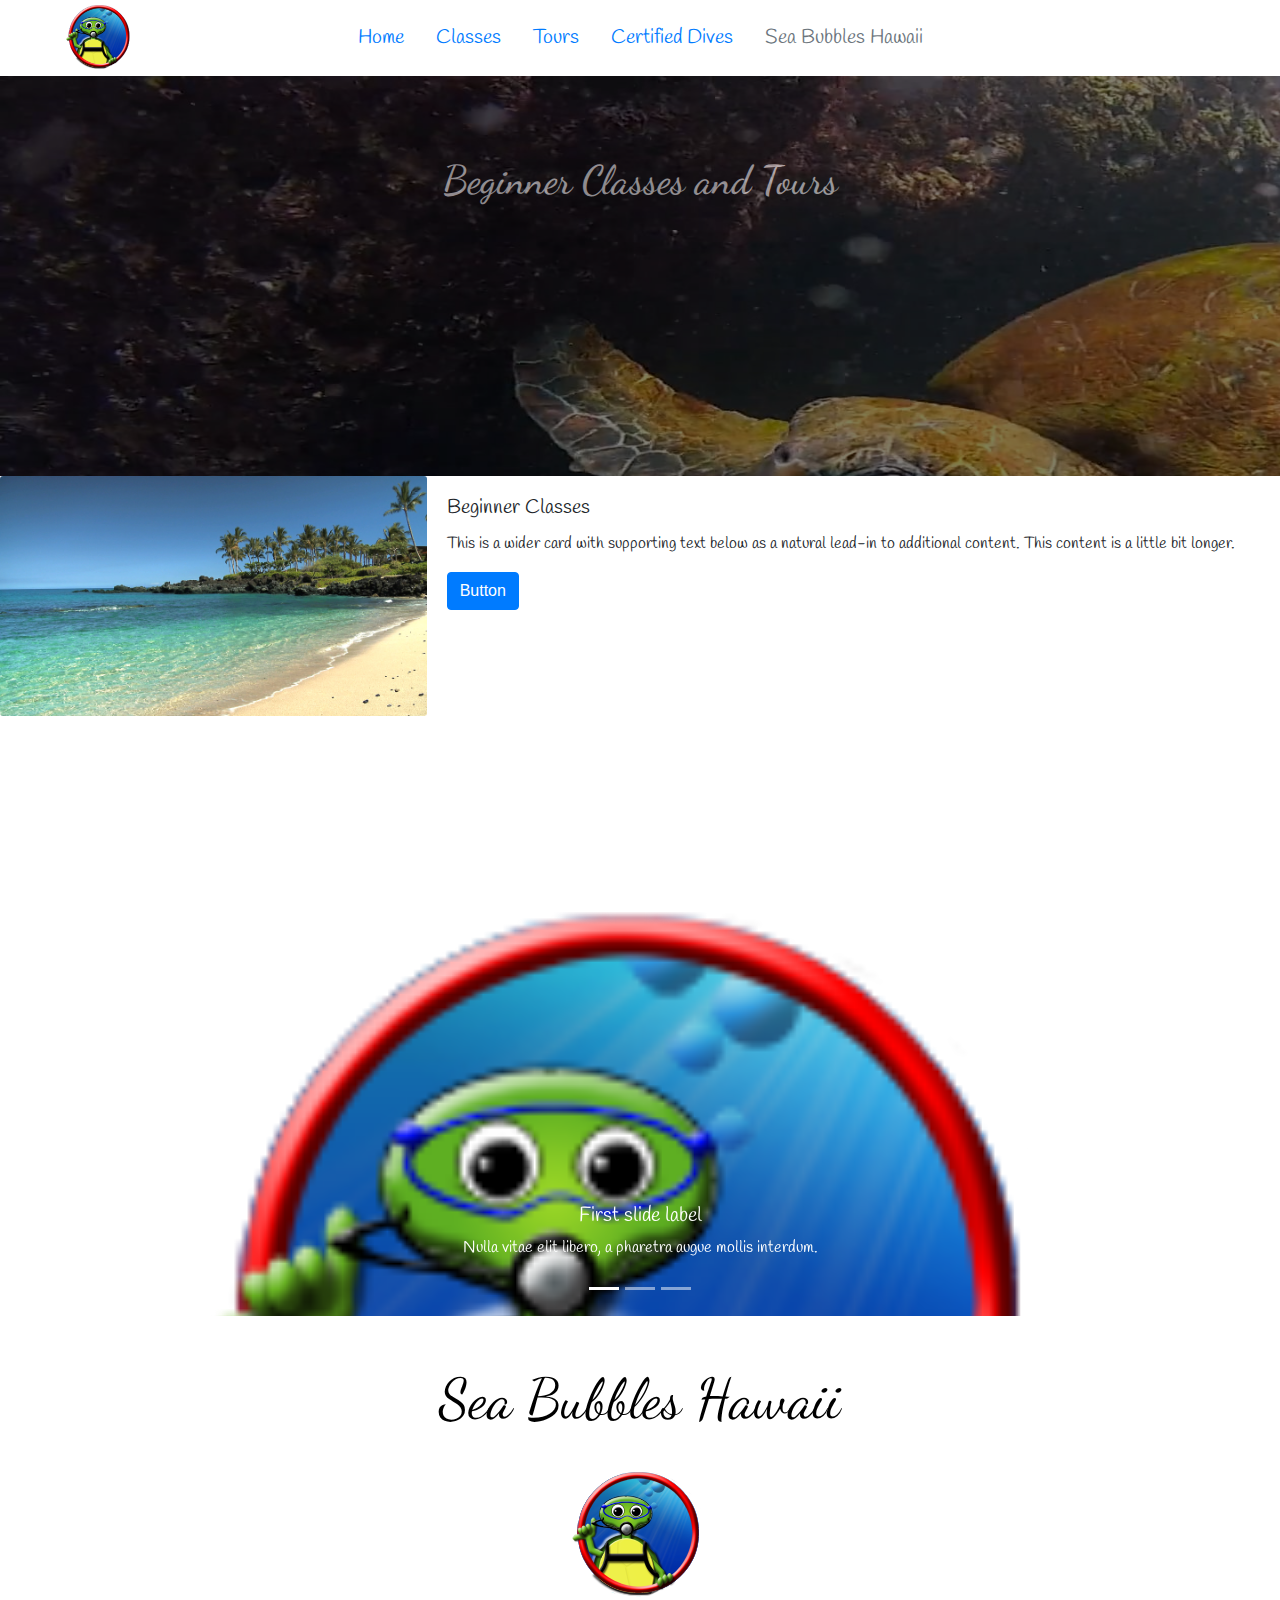
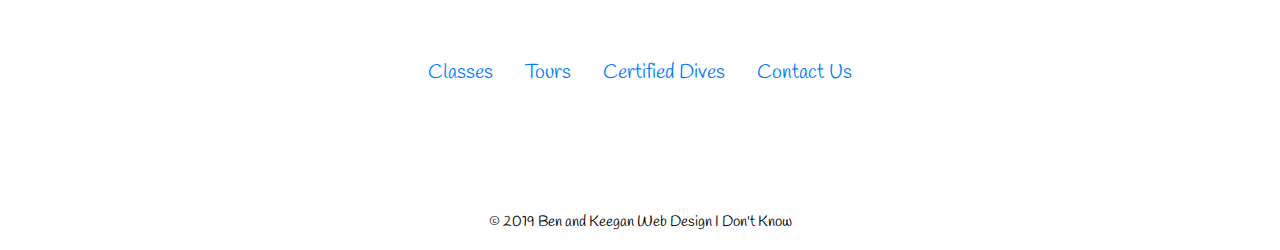
==== classes.html @ 4e40f5be "Added carousel and did some changes to the card section" ====
<!doctype html>
<html lang="en">
    <head>
        <!-- Required meta tags -->
        <meta charset="utf-8">
        <meta name="viewport" content="width=device-width, initial-scale=1, shrink-to-fit=no">

        <!-- Bootstrap CSS -->
        <link rel="stylesheet" href="https://stackpath.bootstrapcdn.com/bootstrap/4.3.1/css/bootstrap.min.css" integrity="sha384-ggOyR0iXCbMQv3Xipma34MD+dH/1fQ784/j6cY/iJTQUOhcWr7x9JvoRxT2MZw1T" crossorigin="anonymous">
        <link rel="stylesheet" href="styles.css">
        <link href="https://fonts.googleapis.com/css?family=Dancing+Script" rel="stylesheet">
        <link href="https://fonts.googleapis.com/css?family=Handlee" rel="stylesheet">
        <title>Sea Bubbles Hawaii</title>
    </head>
    <body>
      <ul class="nav justify-content-center navBar">
          <li class="media logoposition">
            <img src="sbhLogo.png" class="mr-3" alt="ScubadivingTours" height="100px" width="100px">
          </li>
          <li class="nav-item">
              <a class="nav-link active" href="index.html">Home</a>
          </li>
          <li class="nav-item">
              <a class="nav-link" href="classes.html">Classes</a>
          </li>
          <li class="nav-item">
              <a class="nav-link" href="#">Tours</a>
          </li>
          <li class="nav-item">
                  <a class="nav-link" href="#">Certified Dives</a>
              </li>
          <li class="nav-item">
              <a class="nav-link disabled" href="#" tabindex="-1" aria-disabled="true">Sea Bubbles Hawaii</a>
          </li>
      </ul>
      <header>
        <div class="overlay marginbot0">
          <img class="turtleresize" src="turtles.jpg" alt="Hawaiian Turtles">
        </div w-100 text-white>
        <div class="d-flex h-100 text-center marginTop80">
          <div class="w-100 text-white">
            <h1>Beginner Classes and Tours</h1>
          </div>
        </div>
      </header>

      <div class="card mb-3 marginbot0 noborder" style="max-width: auto; height: auto;">
        <div class="row no-gutters">
          <div class="col-md-4">
            <img src="beach.jpg" class="card-img" alt="HawaiianBeaches">
          </div>
          <div class="col-md-8">
            <div class="card-body">
              <h5 class="card-title">Beginner Classes</h5>
              <p class="card-text">This is a wider card with supporting text below as a natural lead-in to additional content. This content is a little bit longer.</p>
              <button class="btn btn-primary" type="submit">Button</button>
            </div>
          </div>
        </div>
      </div>

      <div class="bd-example">
        <div id="carouselExampleCaptions" class="carousel slide" data-ride="carousel">
          <ol class="carousel-indicators">
            <li data-target="#carouselExampleCaptions" data-slide-to="0" class="active"></li>
            <li data-target="#carouselExampleCaptions" data-slide-to="1"></li>
            <li data-target="#carouselExampleCaptions" data-slide-to="2"></li>
          </ol>
          <div class="carousel-inner">

            <!-- Item 1 -->
            <div class="carousel-item active">
              <div class="carouselsize">
                <img src="sbhLogo.png" class="d-block w-100" alt="seabubbleshawaiilogo">
              </div>
              <div class="carousel-caption d-none d-md-block">
                <h5>First slide label</h5>
                <p>Nulla vitae elit libero, a pharetra augue mollis interdum.</p>
              </div>
            </div>

            <!-- Item 2 -->
            <div class="carousel-item">
              <div class="carouselsize">
                <img src="beach.jpg" class="d-block w-100" alt="beachesinhawaii">
              </div>
              <div class="carousel-caption d-none d-md-block">
                <h5>Second slide label</h5>
                <p>Lorem ipsum dolor sit amet, consectetur adipiscing elit.</p>
              </div>
            </div>

            <!-- Item 3 -->
            <div class="carousel-item">
              <div class="carouselsize">
                <img src="turtles.jpg" class="d-block w-100" alt="turtles">
              </div>
              <div class="carousel-caption d-none d-md-block">
                <h5>Third slide label</h5>
                <p>Praesent commodo cursus magna, vel scelerisque nisl consectetur.</p>
              </div>
            </div>

          </div>
          <a class="carousel-control-prev" href="#carouselExampleCaptions" role="button" data-slide="prev">
            <span class="carousel-control-prev-icon" aria-hidden="true"></span>
            <span class="sr-only">Previous</span>
          </a>
          <a class="carousel-control-next" href="#carouselExampleCaptions" role="button" data-slide="next">
            <span class="carousel-control-next-icon" aria-hidden="true"></span>
            <span class="sr-only">Next</span>
          </a>
        </div>
      </div>

      <footer>
          <div class="jumbotron jumbotron-fluid" style="background-image: none;">
              <div class="container">
                  <div class="imgContainer">
                      <h1 class="display-4">Sea Bubbles Hawaii</h1>
                      <img src="sbhLogo.png" alt="seabubbleslogo">
                  </div>
                  <ul class="nav justify-content-center navBar">
                      <li class="nav-item">
                          <a class="nav-link" href="classes.html">Classes</a>
                      </li>
                      <li class="nav-item">
                          <a class="nav-link" href="#">Tours</a>
                      </li>
                      <li class="nav-item">
                          <a class="nav-link" href="#">Certified Dives</a>
                      </li>
                      <li class="nav-item">
                          <a class="nav-link" href="#">Contact Us</a>
                      </li>
                  </ul>
                  <p style="font-size: 15px;">&copy; 2019 Ben and Keegan Web Design I Don't Know </p>
              </div>
          </div>
      </footer>
      <!-- Optional JavaScript -->
      <!-- jQuery first, then Popper.js, then Bootstrap JS -->
      <script src="https://code.jquery.com/jquery-3.3.1.slim.min.js" integrity="sha384-q8i/X+965DzO0rT7abK41JStQIAqVgRVzpbzo5smXKp4YfRvH+8abtTE1Pi6jizo" crossorigin="anonymous"></script>
      <script src="https://cdnjs.cloudflare.com/ajax/libs/popper.js/1.14.7/umd/popper.min.js" integrity="sha384-UO2eT0CpHqdSJQ6hJty5KVphtPhzWj9WO1clHTMGa3JDZwrnQq4sF86dIHNDz0W1" crossorigin="anonymous"></script>
      <script src="https://stackpath.bootstrapcdn.com/bootstrap/4.3.1/js/bootstrap.min.js" integrity="sha384-JjSmVgyd0p3pXB1rRibZUAYoIIy6OrQ6VrjIEaFf/nJGzIxFDsf4x0xIM+B07jRM" crossorigin="anonymous"></script>
    </body>
</html>
---- styles.css ----
h1, h2 {
    font-family: 'Dancing Script', cursive;
}

h3, h4, h5, h6, p, a {
    font-family: 'Handlee', cursive;
}

/*hero video css*/

header {
    position: relative;
    background-color: black;
    height: 100%;
    min-height: 25rem;
    width: 100%;
    overflow: hidden;
}

header video {
    position: absolute;
    top: 50%;
    left: 50%;
    min-width: 100%;
    min-height: 100%;
    width: auto;
    height: auto;
    z-index: 0;
    -ms-transform: translateX(-50%) translateY(-50%);
    -moz-transform: translateX(-50%) translateY(-50%);
    -webkit-transform: translateX(-50%) translateY(-50%);
    transform: translateX(-50%) translateY(-50%);
}

header .container {
    position: relative;
    z-index: 2;
    margin-bottom: 100px;
}

header .overlay {
    position: absolute;
    top: 0;
    left: 0;
    height: 100%;
    width: 100%;
    background-color: black;
    opacity: 0.5;
    z-index: 1;
}

/*hero video css*/

/*homepage content css*/

.jumbotron{
    background-image: url("beach.jpg");
    background-size: cover;
    background-repeat: no-repeat;
    min-height: 800px;
    color: white;
    padding-top: 100px;
}

.jumbotron p {
    font-size: 28px;
    padding-top: 50px;
}

/*homepage content css*/


/*Footer css*/

footer .jumbotron {
    min-height: 300px;
    color: black;
    margin-bottom: 0;
    text-align: center;
    padding: 50px;
    background-color: white;
}

footer .jumbotron p {
    position: relative;
    bottom: -50px;
}

/*Footer css*/

.marginbot0 {
    margin-bottom: 0px !important;
}

.marginTop25 {
    margin-top: 25px;
}

.marginTop80 {
    margin-top: 80px;
}

.marginTop190 {
    margin-top: 190px;
}

.navBar {
    margin-top: 15px;
    margin-bottom: 15px;
    font-size: 20px;
}

.CandT{
  text-align: center;
}

/*classes page css*/
.turtleresize{
  height: 800px;
  width: 1950px;
}
.logoposition{
  position: absolute;
  left: 50px;
  top: -11px;
}
.noborder{
  border: none;
}
.carouselsize{
  background-repeat: no-repeat;
  height: 600px !important;
  width: auto;
  object-fit: contain;
}
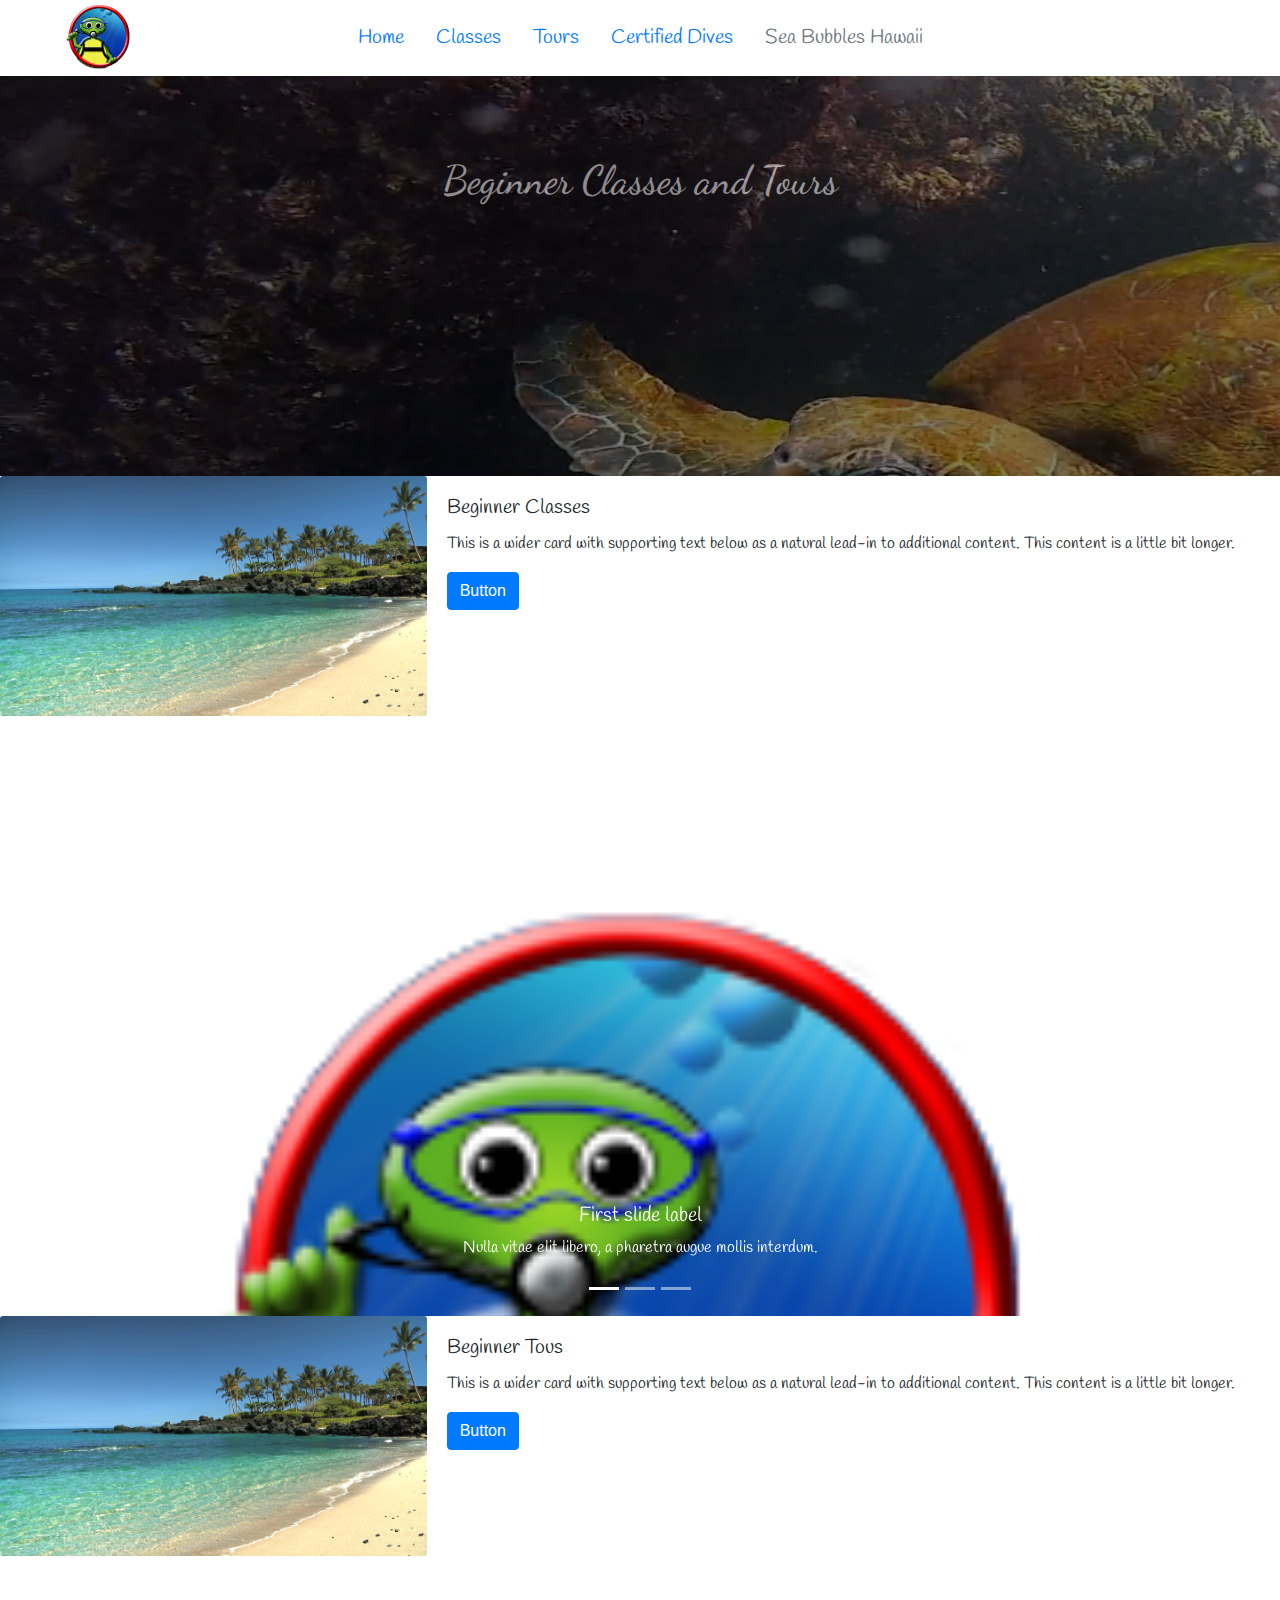
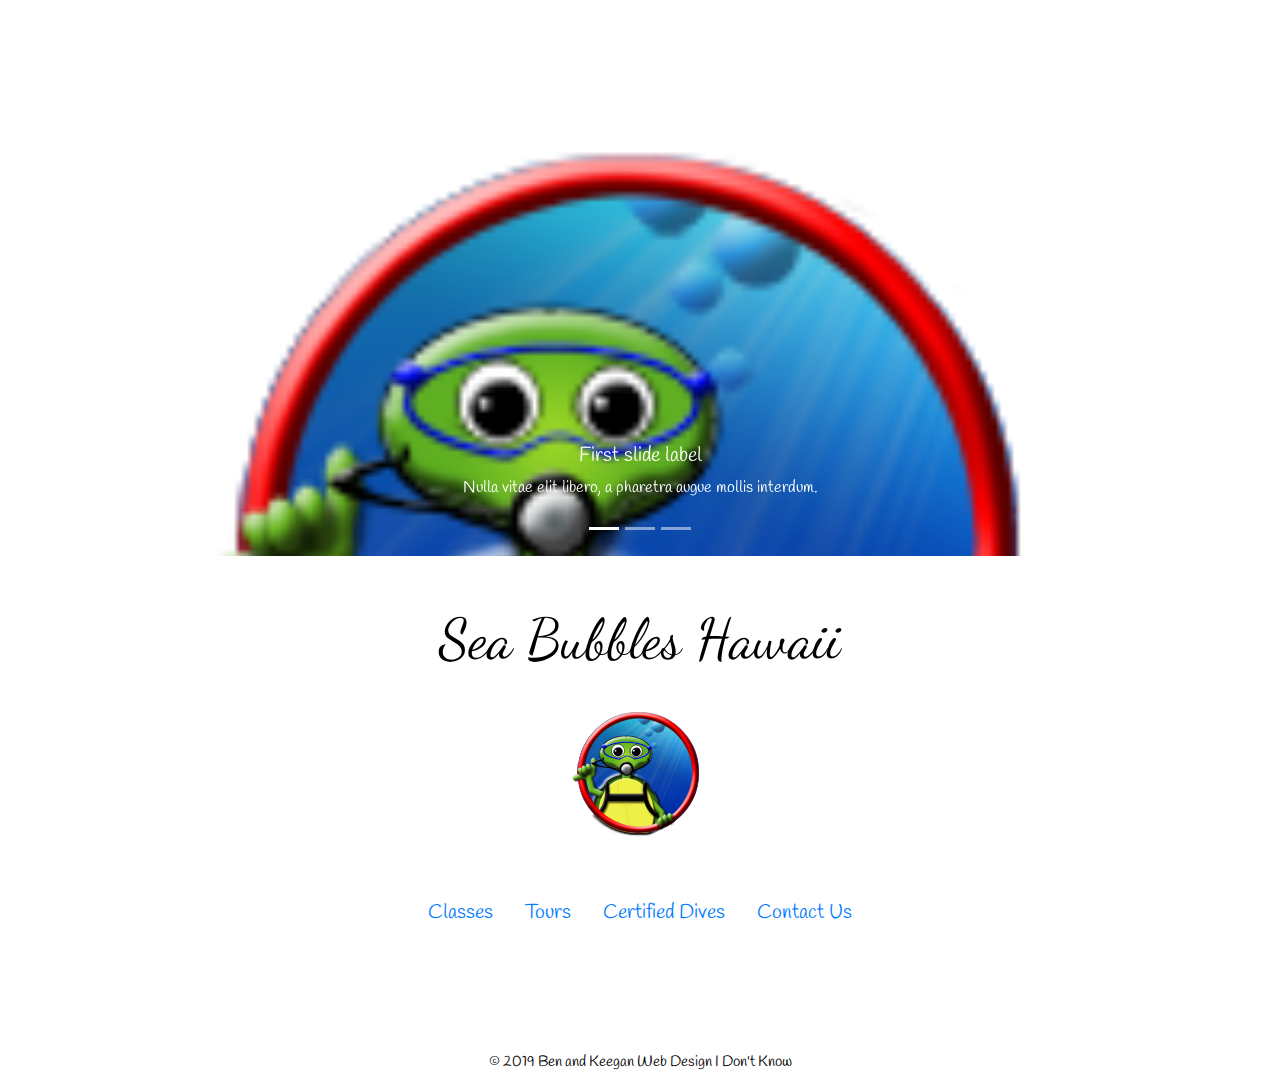
==== commit 27467536: "Added second carousel and card" ====
--- a/classes.html
+++ b/classes.html
@@ -44,6 +44,7 @@
         </div>
       </header>
 
+      <!-- Card 1 -->
       <div class="card mb-3 marginbot0 noborder" style="max-width: auto; height: auto;">
         <div class="row no-gutters">
           <div class="col-md-4">
@@ -59,6 +60,7 @@
         </div>
       </div>
 
+      <!-- carousel 1 -->
       <div class="bd-example">
         <div id="carouselExampleCaptions" class="carousel slide" data-ride="carousel">
           <ol class="carousel-indicators">
@@ -113,6 +115,76 @@
         </div>
       </div>
 
+      <!-- Card 2 -->
+      <div class="card mb-3 marginbot0 noborder" style="max-width: auto; height: auto;">
+        <div class="row no-gutters">
+          <div class="col-md-4">
+            <img src="beach.jpg" class="card-img" alt="HawaiianBeaches">
+          </div>
+          <div class="col-md-8">
+            <div class="card-body">
+              <h5 class="card-title">Beginner Tous</h5>
+              <p class="card-text">This is a wider card with supporting text below as a natural lead-in to additional content. This content is a little bit longer.</p>
+              <button class="btn btn-primary" type="submit">Button</button>
+            </div>
+          </div>
+        </div>
+      </div>
+
+      <!-- carousel 2 -->
+      <div class="bd-example">
+        <div id="carouselExampleCaptions" class="carousel slide" data-ride="carousel">
+          <ol class="carousel-indicators">
+            <li data-target="#carouselExampleCaptions" data-slide-to="0" class="active"></li>
+            <li data-target="#carouselExampleCaptions" data-slide-to="1"></li>
+            <li data-target="#carouselExampleCaptions" data-slide-to="2"></li>
+          </ol>
+          <div class="carousel-inner">
+
+            <!-- Item 1 -->
+            <div class="carousel-item active">
+              <div class="carouselsize">
+                <img src="sbhLogo.png" class="d-block w-100" alt="seabubbleshawaiilogo">
+              </div>
+              <div class="carousel-caption d-none d-md-block">
+                <h5>First slide label</h5>
+                <p>Nulla vitae elit libero, a pharetra augue mollis interdum.</p>
+              </div>
+            </div>
+
+            <!-- Item 2 -->
+            <div class="carousel-item">
+              <div class="carouselsize">
+                <img src="beach.jpg" class="d-block w-100" alt="beachesinhawaii">
+              </div>
+              <div class="carousel-caption d-none d-md-block">
+                <h5>Second slide label</h5>
+                <p>Lorem ipsum dolor sit amet, consectetur adipiscing elit.</p>
+              </div>
+            </div>
+
+            <!-- Item 3 -->
+            <div class="carousel-item">
+              <div class="carouselsize">
+                <img src="turtles.jpg" class="d-block w-100" alt="turtles">
+              </div>
+              <div class="carousel-caption d-none d-md-block">
+                <h5>Third slide label</h5>
+                <p>Praesent commodo cursus magna, vel scelerisque nisl consectetur.</p>
+              </div>
+            </div>
+
+          </div>
+          <a class="carousel-control-prev" href="#carouselExampleCaptions" role="button" data-slide="prev">
+            <span class="carousel-control-prev-icon" aria-hidden="true"></span>
+            <span class="sr-only">Previous</span>
+          </a>
+          <a class="carousel-control-next" href="#carouselExampleCaptions" role="button" data-slide="next">
+            <span class="carousel-control-next-icon" aria-hidden="true"></span>
+            <span class="sr-only">Next</span>
+          </a>
+        </div>
+      </div>
       <footer>
           <div class="jumbotron jumbotron-fluid" style="background-image: none;">
               <div class="container">
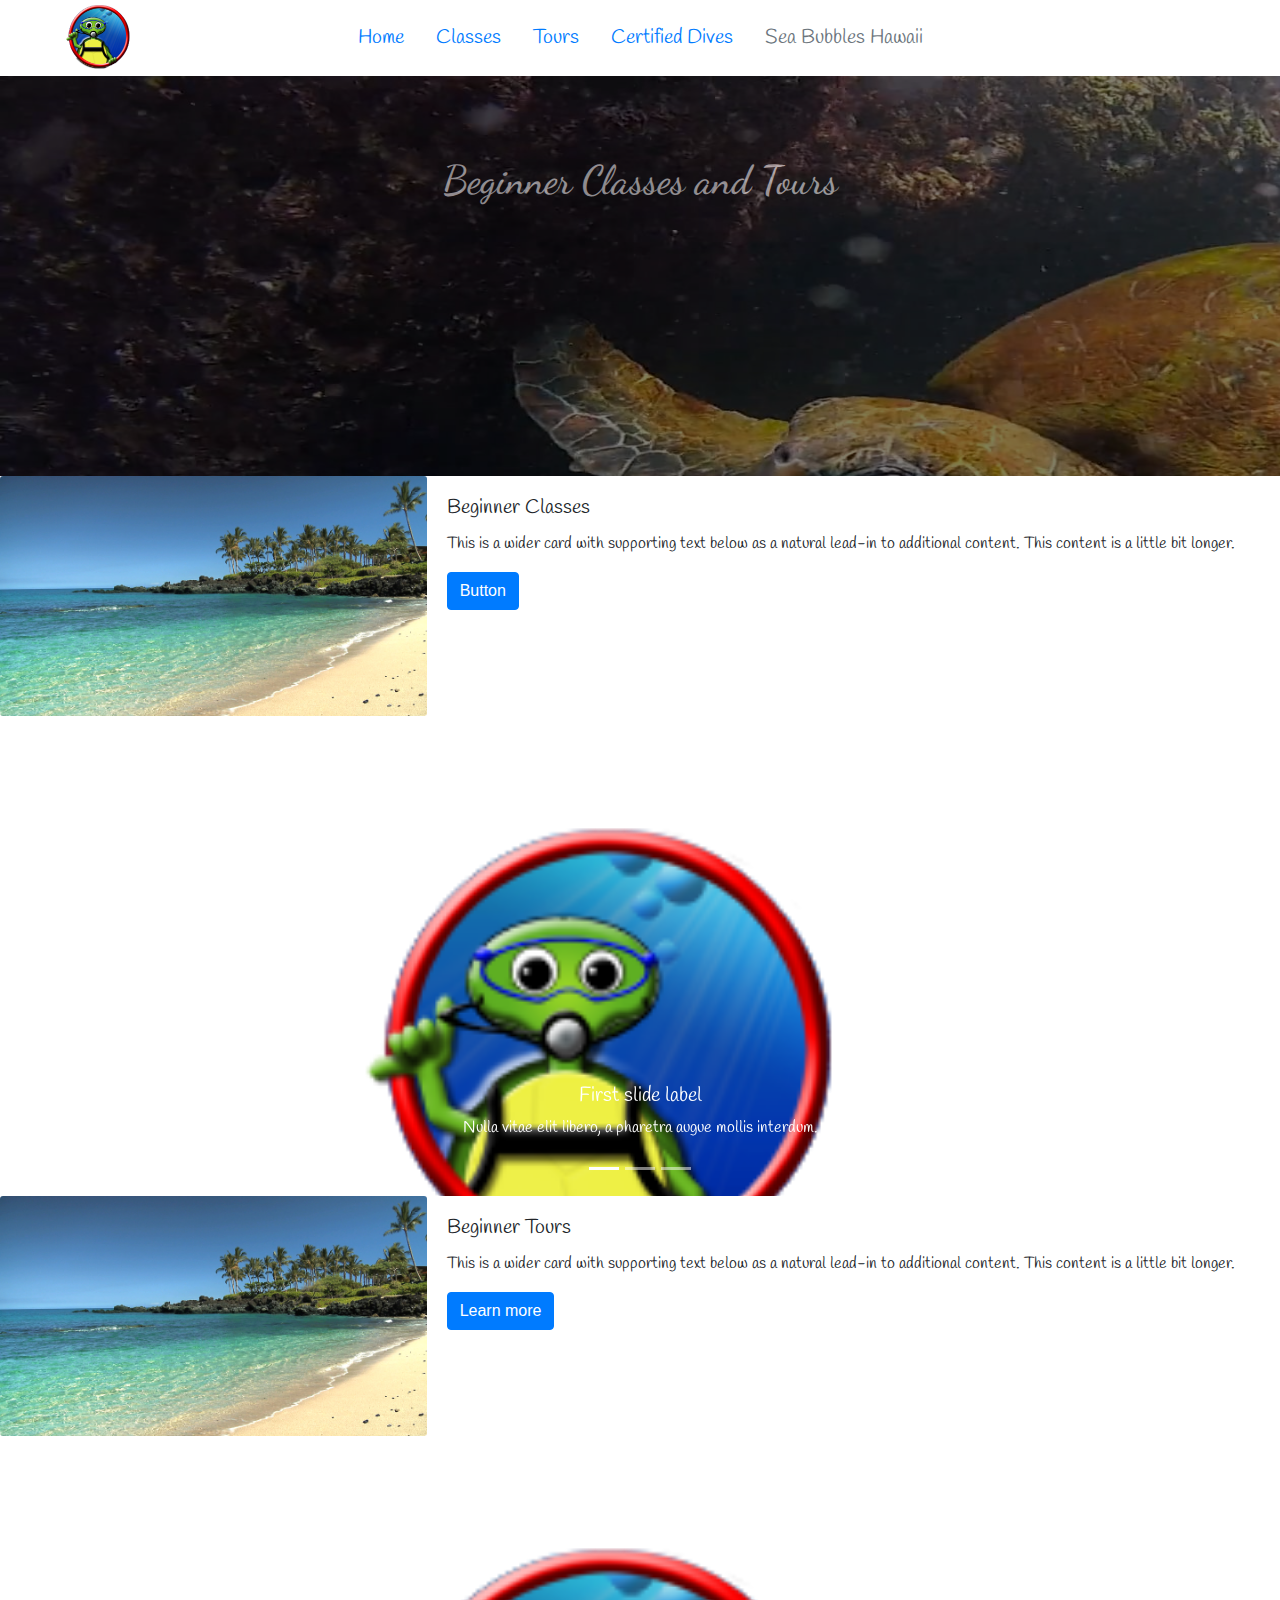
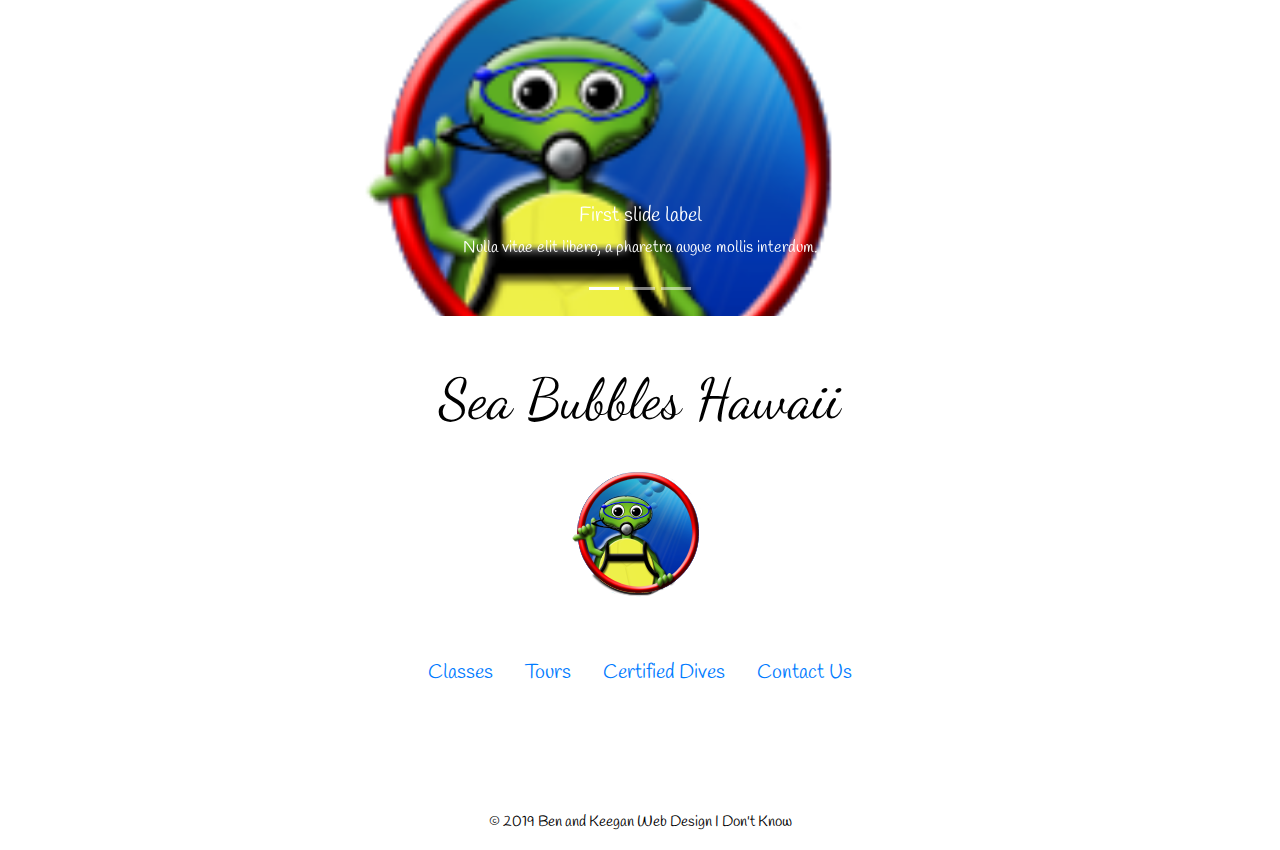
==== commit 69607098: "Added picture and styling to carousel and fixed second carousel" ====
--- a/classes.html
+++ b/classes.html
@@ -44,6 +44,9 @@
         </div>
       </header>
 
+
+
+
       <!-- Card 1 -->
       <div class="card mb-3 marginbot0 noborder" style="max-width: auto; height: auto;">
         <div class="row no-gutters">
@@ -59,6 +62,9 @@
           </div>
         </div>
       </div>
+
+
+
 
       <!-- carousel 1 -->
       <div class="bd-example">
@@ -71,7 +77,7 @@
           <div class="carousel-inner">
 
             <!-- Item 1 -->
-            <div class="carousel-item active">
+            <div class="carousel-item active picturesize">
               <div class="carouselsize">
                 <img src="sbhLogo.png" class="d-block w-100" alt="seabubbleshawaiilogo">
               </div>
@@ -82,7 +88,7 @@
             </div>
 
             <!-- Item 2 -->
-            <div class="carousel-item">
+            <div class="carousel-item picturesize">
               <div class="carouselsize">
                 <img src="beach.jpg" class="d-block w-100" alt="beachesinhawaii">
               </div>
@@ -93,9 +99,9 @@
             </div>
 
             <!-- Item 3 -->
-            <div class="carousel-item">
-              <div class="carouselsize">
-                <img src="turtles.jpg" class="d-block w-100" alt="turtles">
+            <div class="carousel-item picturesize">
+              <div class="carouselsize">
+                <img src="turtle.jpg" class="d-block w-100" alt="turtles">
               </div>
               <div class="carousel-caption d-none d-md-block">
                 <h5>Third slide label</h5>
@@ -114,6 +120,8 @@
           </a>
         </div>
       </div>
+
+
 
       <!-- Card 2 -->
       <div class="card mb-3 marginbot0 noborder" style="max-width: auto; height: auto;">
@@ -121,30 +129,34 @@
           <div class="col-md-4">
             <img src="beach.jpg" class="card-img" alt="HawaiianBeaches">
           </div>
-          <div class="col-md-8">
+          <div class="col-md-8 cardposition">
             <div class="card-body">
-              <h5 class="card-title">Beginner Tous</h5>
+              <h5 class="card-title">Beginner Tours</h5>
               <p class="card-text">This is a wider card with supporting text below as a natural lead-in to additional content. This content is a little bit longer.</p>
-              <button class="btn btn-primary" type="submit">Button</button>
-            </div>
-          </div>
-        </div>
-      </div>
+              <div class="buttonposition">
+                <button class="btn btn-primary " type="submit">Learn more</button>
+              </div>
+            </div>
+          </div>
+        </div>
+      </div>
+
+
 
       <!-- carousel 2 -->
-      <div class="bd-example">
-        <div id="carouselExampleCaptions" class="carousel slide" data-ride="carousel">
+      <div class="bd-example text-center">
+        <div id="carouselExampleCaptions2" class="carousel slide" data-ride="carousel">
           <ol class="carousel-indicators">
-            <li data-target="#carouselExampleCaptions" data-slide-to="0" class="active"></li>
-            <li data-target="#carouselExampleCaptions" data-slide-to="1"></li>
-            <li data-target="#carouselExampleCaptions" data-slide-to="2"></li>
+            <li data-target="#carouselExampleCaptions2" data-slide-to="3" class="active"></li>
+            <li data-target="#carouselExampleCaptions2" data-slide-to="4"></li>
+            <li data-target="#carouselExampleCaptions2" data-slide-to="5"></li>
           </ol>
           <div class="carousel-inner">
 
             <!-- Item 1 -->
-            <div class="carousel-item active">
-              <div class="carouselsize">
-                <img src="sbhLogo.png" class="d-block w-100" alt="seabubbleshawaiilogo">
+            <div class="carousel-item active picturesize">
+              <div class="carouselsize">
+                <img src="sbhLogo.png" class="d-block w-100 marginauto" alt="seabubbleshawaiilogo">
               </div>
               <div class="carousel-caption d-none d-md-block">
                 <h5>First slide label</h5>
@@ -153,7 +165,7 @@
             </div>
 
             <!-- Item 2 -->
-            <div class="carousel-item">
+            <div class="carousel-item picturesize">
               <div class="carouselsize">
                 <img src="beach.jpg" class="d-block w-100" alt="beachesinhawaii">
               </div>
@@ -164,7 +176,7 @@
             </div>
 
             <!-- Item 3 -->
-            <div class="carousel-item">
+            <div class="carousel-item picturesize">
               <div class="carouselsize">
                 <img src="turtles.jpg" class="d-block w-100" alt="turtles">
               </div>
@@ -175,16 +187,18 @@
             </div>
 
           </div>
-          <a class="carousel-control-prev" href="#carouselExampleCaptions" role="button" data-slide="prev">
+          <a class="carousel-control-prev" href="#carouselExampleCaptions2" role="button" data-slide="prev">
             <span class="carousel-control-prev-icon" aria-hidden="true"></span>
             <span class="sr-only">Previous</span>
           </a>
-          <a class="carousel-control-next" href="#carouselExampleCaptions" role="button" data-slide="next">
+          <a class="carousel-control-next" href="#carouselExampleCaptions2" role="button" data-slide="next">
             <span class="carousel-control-next-icon" aria-hidden="true"></span>
             <span class="sr-only">Next</span>
           </a>
         </div>
       </div>
+
+
       <footer>
           <div class="jumbotron jumbotron-fluid" style="background-image: none;">
               <div class="container">
--- a/styles.css
+++ b/styles.css
@@ -129,7 +129,21 @@
 }
 .carouselsize{
   background-repeat: no-repeat;
-  height: 600px !important;
-  width: auto;
-  object-fit: contain;
+  height: 100% !important;
+
 }
+
+.buttonposition{
+  position: absolute;
+
+}
+
+.cardposition{
+  position: relative;
+}
+
+.picturesize{
+  height: 480px;
+  width: 100%;
+  padding: 0 300px 0 250px;
+}
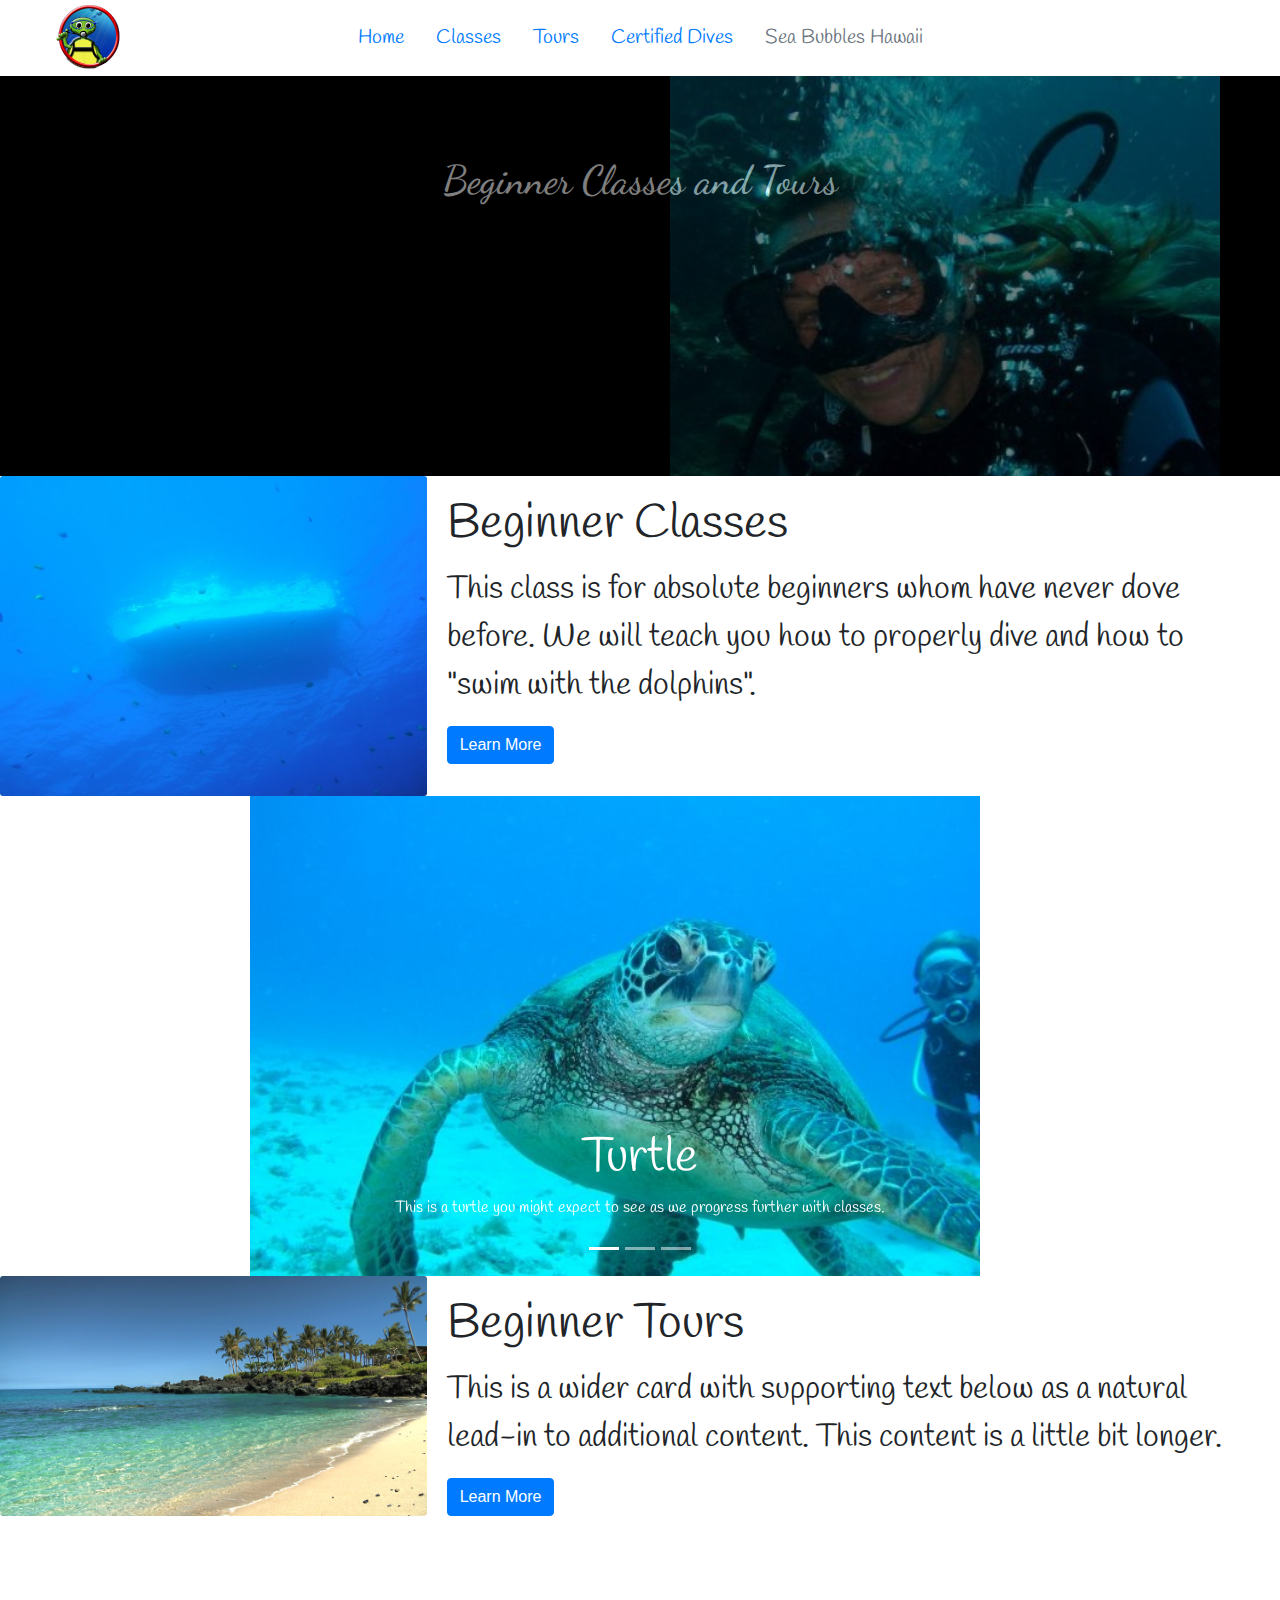
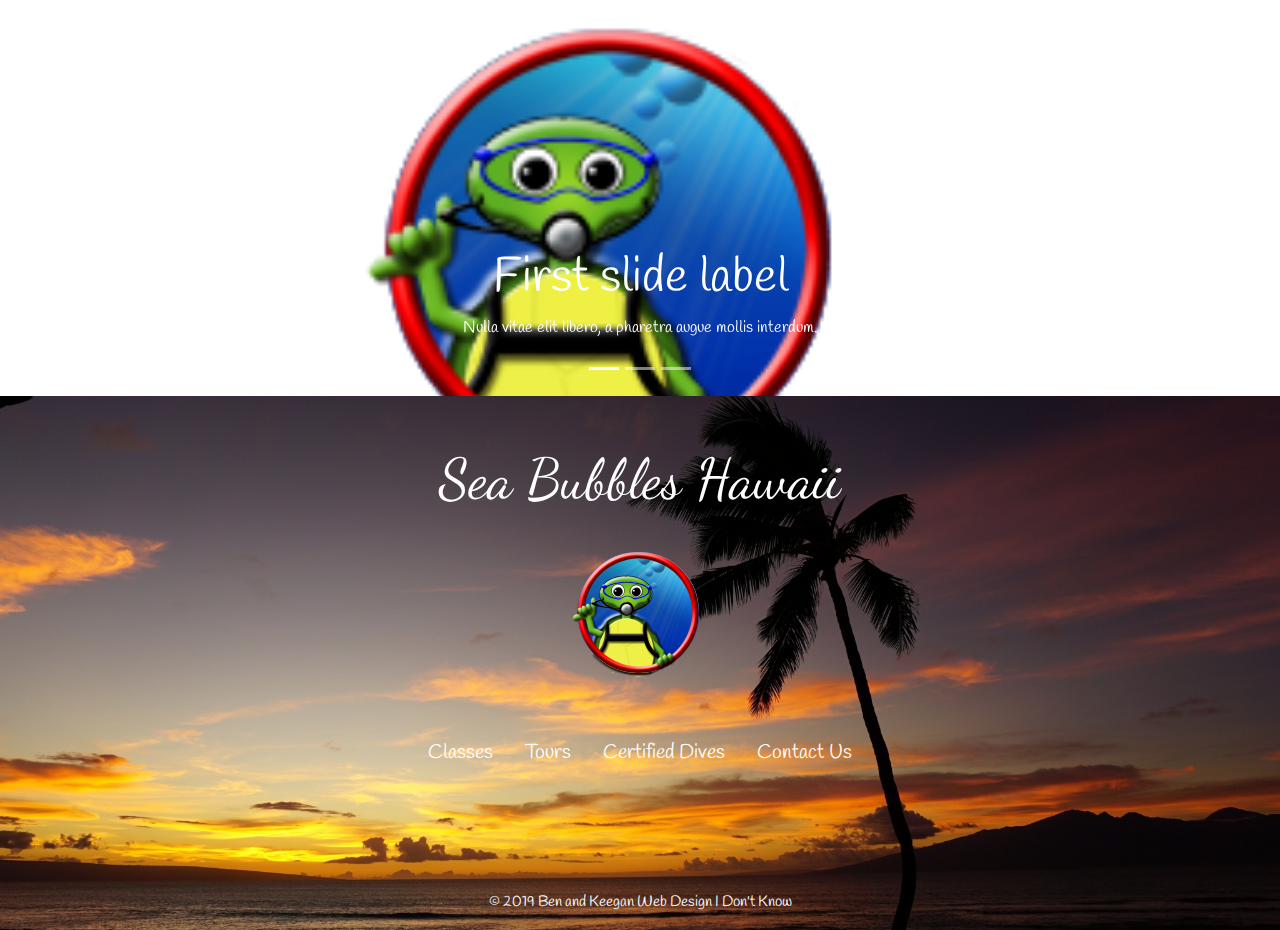
==== commit 2520f53f: "added pictures and edited logo position, changed pictures in carousel, change font size on cards" ====
--- a/classes.html
+++ b/classes.html
@@ -35,7 +35,7 @@
       </ul>
       <header>
         <div class="overlay marginbot0">
-          <img class="turtleresize" src="turtles.jpg" alt="Hawaiian Turtles">
+          <img class="turtleresize" src="instructor.jpg" alt="diving instructor">
         </div w-100 text-white>
         <div class="d-flex h-100 text-center marginTop80">
           <div class="w-100 text-white">
@@ -51,13 +51,16 @@
       <div class="card mb-3 marginbot0 noborder" style="max-width: auto; height: auto;">
         <div class="row no-gutters">
           <div class="col-md-4">
-            <img src="beach.jpg" class="card-img" alt="HawaiianBeaches">
+            <img src="boatbottom.jpg" class="card-img" alt="BottomofaBoat">
           </div>
           <div class="col-md-8">
             <div class="card-body">
               <h5 class="card-title">Beginner Classes</h5>
-              <p class="card-text">This is a wider card with supporting text below as a natural lead-in to additional content. This content is a little bit longer.</p>
-              <button class="btn btn-primary" type="submit">Button</button>
+              <p class="card-text">
+                This class is for absolute beginners whom have never dove before. We will teach you how to
+                properly dive and how to "swim with the dolphins".
+              </p>
+              <button class="btn btn-primary" type="submit">Learn More</button>
             </div>
           </div>
         </div>
@@ -79,11 +82,13 @@
             <!-- Item 1 -->
             <div class="carousel-item active picturesize">
               <div class="carouselsize">
-                <img src="sbhLogo.png" class="d-block w-100" alt="seabubbleshawaiilogo">
-              </div>
-              <div class="carousel-caption d-none d-md-block">
-                <h5>First slide label</h5>
-                <p>Nulla vitae elit libero, a pharetra augue mollis interdum.</p>
+                <img src="turtle1.jpg" class="d-block w-100" alt="TURTLES">
+              </div>
+              <div class="carousel-caption d-none d-md-block">
+                <h5>Turtle</h5>
+                <p>
+                  This is a turtle you might expect to see as we progress further with classes.
+                </p>
               </div>
             </div>
 
@@ -93,8 +98,10 @@
                 <img src="beach.jpg" class="d-block w-100" alt="beachesinhawaii">
               </div>
               <div class="carousel-caption d-none d-md-block">
-                <h5>Second slide label</h5>
-                <p>Lorem ipsum dolor sit amet, consectetur adipiscing elit.</p>
+                <h5>Beach</h5>
+                <p>
+                  This is similar to a cove that we may start you in.
+                </p>
               </div>
             </div>
 
@@ -104,8 +111,10 @@
                 <img src="turtle.jpg" class="d-block w-100" alt="turtles">
               </div>
               <div class="carousel-caption d-none d-md-block">
-                <h5>Third slide label</h5>
-                <p>Praesent commodo cursus magna, vel scelerisque nisl consectetur.</p>
+                <h5>Another Turle</h5>
+                <p>
+                  This is another turtle as they are very common to see.
+                </p>
               </div>
             </div>
 
@@ -132,9 +141,11 @@
           <div class="col-md-8 cardposition">
             <div class="card-body">
               <h5 class="card-title">Beginner Tours</h5>
-              <p class="card-text">This is a wider card with supporting text below as a natural lead-in to additional content. This content is a little bit longer.</p>
+              <p class="card-text">
+                This is a wider card with supporting text below as a natural lead-in to additional content. This content is a little bit longer.
+              </p>
               <div class="buttonposition">
-                <button class="btn btn-primary " type="submit">Learn more</button>
+                <button class="btn btn-primary " type="submit">Learn More</button>
               </div>
             </div>
           </div>
@@ -200,7 +211,7 @@
 
 
       <footer>
-          <div class="jumbotron jumbotron-fluid" style="background-image: none;">
+          <div class="jumbotron jumbotron-fluid">
               <div class="container">
                   <div class="imgContainer">
                       <h1 class="display-4">Sea Bubbles Hawaii</h1>
@@ -217,7 +228,7 @@
                           <a class="nav-link" href="#">Certified Dives</a>
                       </li>
                       <li class="nav-item">
-                          <a class="nav-link" href="#">Contact Us</a>
+                          <a class="nav-link" href="#" data-toggle="modal" data-target="#contactModal">Contact Us</a>
                       </li>
                   </ul>
                   <p style="font-size: 15px;">&copy; 2019 Ben and Keegan Web Design I Don't Know </p>
--- a/styles.css
+++ b/styles.css
@@ -66,7 +66,6 @@
     font-size: 28px;
     padding-top: 50px;
 }
-
 /*homepage content css*/
 
 
@@ -74,11 +73,13 @@
 
 footer .jumbotron {
     min-height: 300px;
-    color: black;
+    color: white;
     margin-bottom: 0;
     text-align: center;
     padding: 50px;
-    background-color: white;
+    background-image: url("ocean.jpg");
+    background-size: cover;
+    background-repeat: no-repeat;
 }
 
 footer .jumbotron p {
@@ -86,8 +87,19 @@
     bottom: -50px;
 }
 
+footer a {
+    color: white;
+}
+
+footer a:hover {
+    color: white;
+}
+
 /*Footer css*/
 
+.info {
+    opacity: 0;
+}
 .marginbot0 {
     margin-bottom: 0px !important;
 }
@@ -116,12 +128,14 @@
 
 /*classes page css*/
 .turtleresize{
-  height: 800px;
-  width: 1950px;
+  height: 600px;
+  width: 550px;
+  position: absolute;
+  left: 670px;
 }
 .logoposition{
   position: absolute;
-  left: 50px;
+  left: 40px;
   top: -11px;
 }
 .noborder{
@@ -147,3 +161,11 @@
   width: 100%;
   padding: 0 300px 0 250px;
 }
+
+div .card-text{
+  font-size: 2em;
+}
+
+h5{
+  font-size: 3em !important;
+}
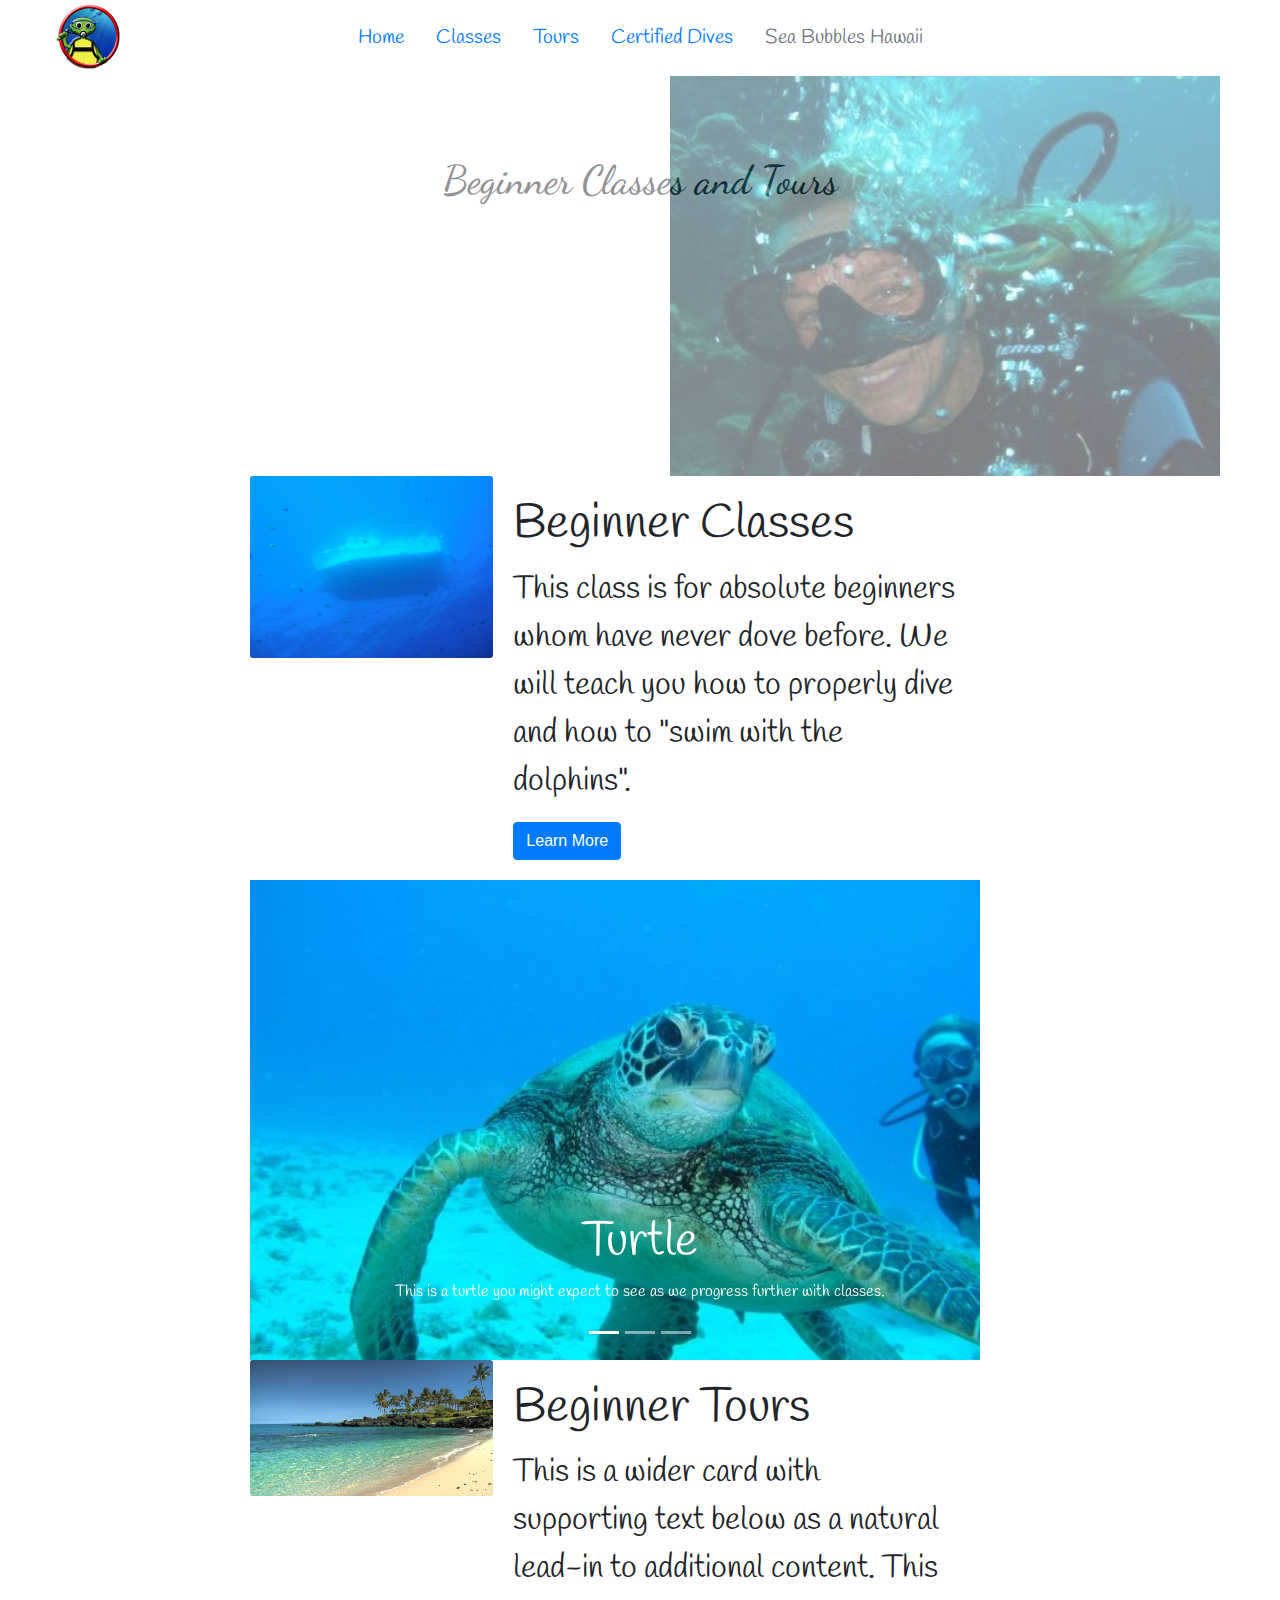
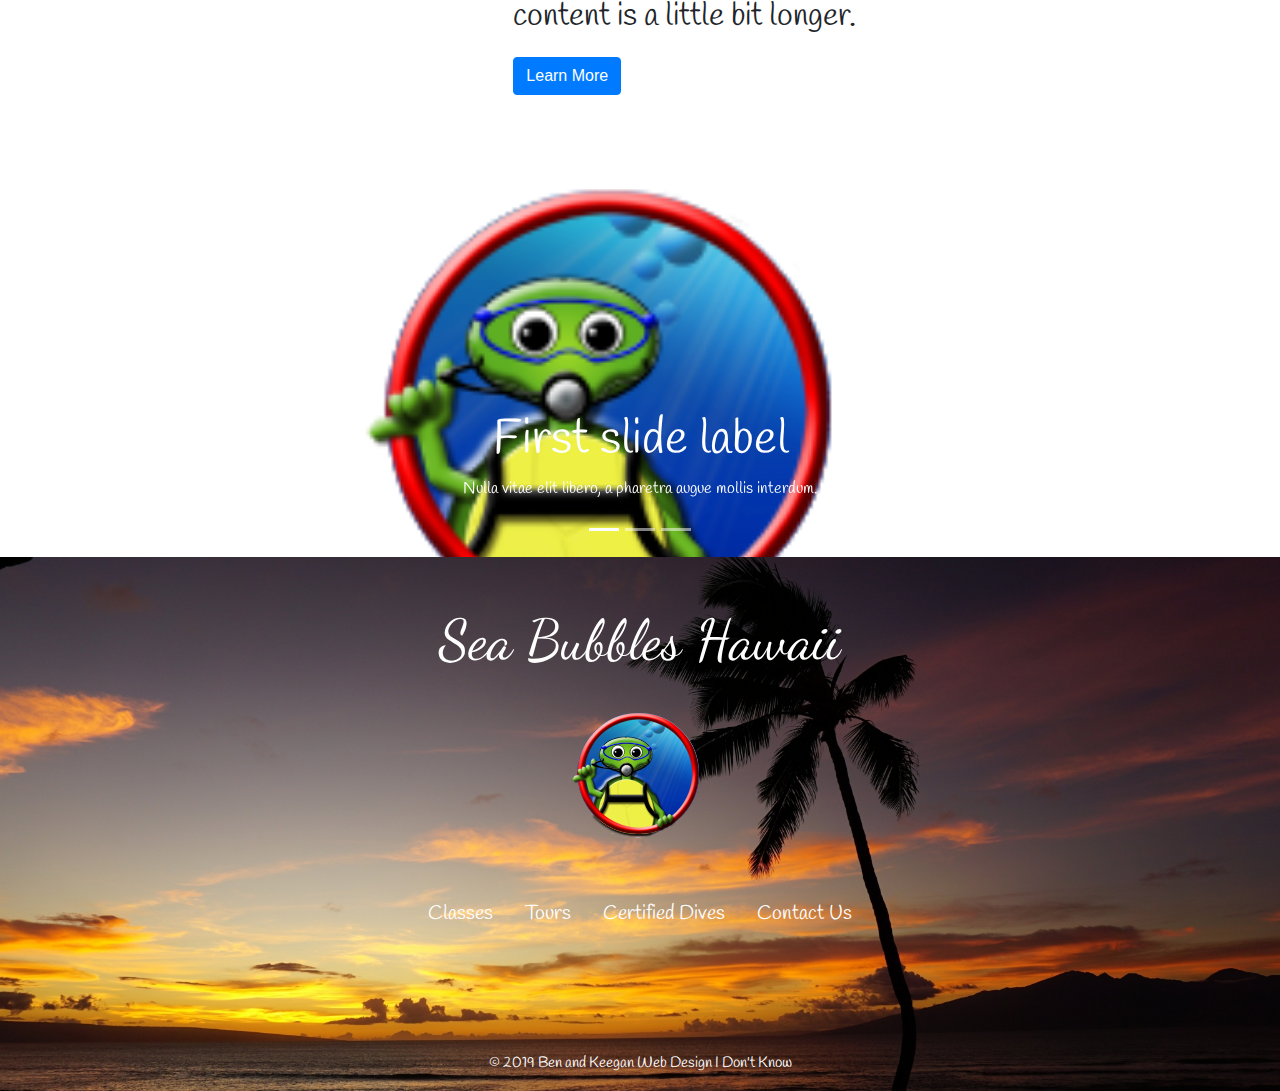
==== commit b8a31cdf: "Changed sizes and background color on header" ====
--- a/classes.html
+++ b/classes.html
@@ -15,7 +15,7 @@
     <body>
       <ul class="nav justify-content-center navBar">
           <li class="media logoposition">
-            <img src="sbhLogo.png" class="mr-3" alt="ScubadivingTours" height="100px" width="100px">
+            <img src="images/sbhLogo.png" class="mr-3" alt="ScubadivingTours" height="100px" width="100px">
           </li>
           <li class="nav-item">
               <a class="nav-link active" href="index.html">Home</a>
@@ -33,12 +33,12 @@
               <a class="nav-link disabled" href="#" tabindex="-1" aria-disabled="true">Sea Bubbles Hawaii</a>
           </li>
       </ul>
-      <header>
-        <div class="overlay marginbot0">
-          <img class="turtleresize" src="instructor.jpg" alt="diving instructor">
+      <header class="backgroundcolor">
+        <div class="overlay marginbot0 backgroundcolor">
+          <img class="turtleresize" src="images/instructor.jpg" alt="diving instructor">
         </div w-100 text-white>
         <div class="d-flex h-100 text-center marginTop80">
-          <div class="w-100 text-white">
+          <div class="w-100 text-black">
             <h1>Beginner Classes and Tours</h1>
           </div>
         </div>
@@ -48,10 +48,10 @@
 
 
       <!-- Card 1 -->
-      <div class="card mb-3 marginbot0 noborder" style="max-width: auto; height: auto;">
+      <div class="card mb-3 marginbot0 noborder cardsizing" style="max-width: auto; height: auto;">
         <div class="row no-gutters">
           <div class="col-md-4">
-            <img src="boatbottom.jpg" class="card-img" alt="BottomofaBoat">
+            <img src="images/boatbottom.jpg" class="card-img" alt="BottomofaBoat">
           </div>
           <div class="col-md-8">
             <div class="card-body">
@@ -82,7 +82,7 @@
             <!-- Item 1 -->
             <div class="carousel-item active picturesize">
               <div class="carouselsize">
-                <img src="turtle1.jpg" class="d-block w-100" alt="TURTLES">
+                <img src="images/turtle1.jpg" class="d-block w-100" alt="TURTLES">
               </div>
               <div class="carousel-caption d-none d-md-block">
                 <h5>Turtle</h5>
@@ -95,7 +95,7 @@
             <!-- Item 2 -->
             <div class="carousel-item picturesize">
               <div class="carouselsize">
-                <img src="beach.jpg" class="d-block w-100" alt="beachesinhawaii">
+                <img src="images/beach.jpg" class="d-block w-100" alt="beachesinhawaii">
               </div>
               <div class="carousel-caption d-none d-md-block">
                 <h5>Beach</h5>
@@ -108,7 +108,7 @@
             <!-- Item 3 -->
             <div class="carousel-item picturesize">
               <div class="carouselsize">
-                <img src="turtle.jpg" class="d-block w-100" alt="turtles">
+                <img src="images/turtle.jpg" class="d-block w-100" alt="turtles">
               </div>
               <div class="carousel-caption d-none d-md-block">
                 <h5>Another Turle</h5>
@@ -133,10 +133,10 @@
 
 
       <!-- Card 2 -->
-      <div class="card mb-3 marginbot0 noborder" style="max-width: auto; height: auto;">
+      <div class="card mb-3 marginbot0 noborder cardsizing" style="max-width: auto; height: auto;">
         <div class="row no-gutters">
           <div class="col-md-4">
-            <img src="beach.jpg" class="card-img" alt="HawaiianBeaches">
+            <img src="images/beach.jpg" class="card-img" alt="HawaiianBeaches">
           </div>
           <div class="col-md-8 cardposition">
             <div class="card-body">
@@ -167,7 +167,7 @@
             <!-- Item 1 -->
             <div class="carousel-item active picturesize">
               <div class="carouselsize">
-                <img src="sbhLogo.png" class="d-block w-100 marginauto" alt="seabubbleshawaiilogo">
+                <img src="images/sbhLogo.png" class="d-block w-100 marginauto" alt="seabubbleshawaiilogo">
               </div>
               <div class="carousel-caption d-none d-md-block">
                 <h5>First slide label</h5>
@@ -178,7 +178,7 @@
             <!-- Item 2 -->
             <div class="carousel-item picturesize">
               <div class="carouselsize">
-                <img src="beach.jpg" class="d-block w-100" alt="beachesinhawaii">
+                <img src="images/beach.jpg" class="d-block w-100" alt="beachesinhawaii">
               </div>
               <div class="carousel-caption d-none d-md-block">
                 <h5>Second slide label</h5>
@@ -189,7 +189,7 @@
             <!-- Item 3 -->
             <div class="carousel-item picturesize">
               <div class="carouselsize">
-                <img src="turtles.jpg" class="d-block w-100" alt="turtles">
+                <img src="images/turtles.jpg" class="d-block w-100" alt="turtles">
               </div>
               <div class="carousel-caption d-none d-md-block">
                 <h5>Third slide label</h5>
@@ -215,7 +215,7 @@
               <div class="container">
                   <div class="imgContainer">
                       <h1 class="display-4">Sea Bubbles Hawaii</h1>
-                      <img src="sbhLogo.png" alt="seabubbleslogo">
+                      <img src="images/sbhLogo.png" alt="seabubbleslogo">
                   </div>
                   <ul class="nav justify-content-center navBar">
                       <li class="nav-item">
--- a/styles.css
+++ b/styles.css
@@ -54,7 +54,7 @@
 /*homepage content css*/
 
 .jumbotron{
-    background-image: url("beach.jpg");
+    background-image: url("images/beach.jpg");
     background-size: cover;
     background-repeat: no-repeat;
     min-height: 800px;
@@ -77,7 +77,7 @@
     margin-bottom: 0;
     text-align: center;
     padding: 50px;
-    background-image: url("ocean.jpg");
+    background-image: url("images/ocean.jpg");
     background-size: cover;
     background-repeat: no-repeat;
 }
@@ -169,3 +169,9 @@
 h5{
   font-size: 3em !important;
 }
+.backgroundcolor{
+  background-color: white !important;
+}
+.cardsizing{
+  padding: 0px 300px 0px 250px;
+}
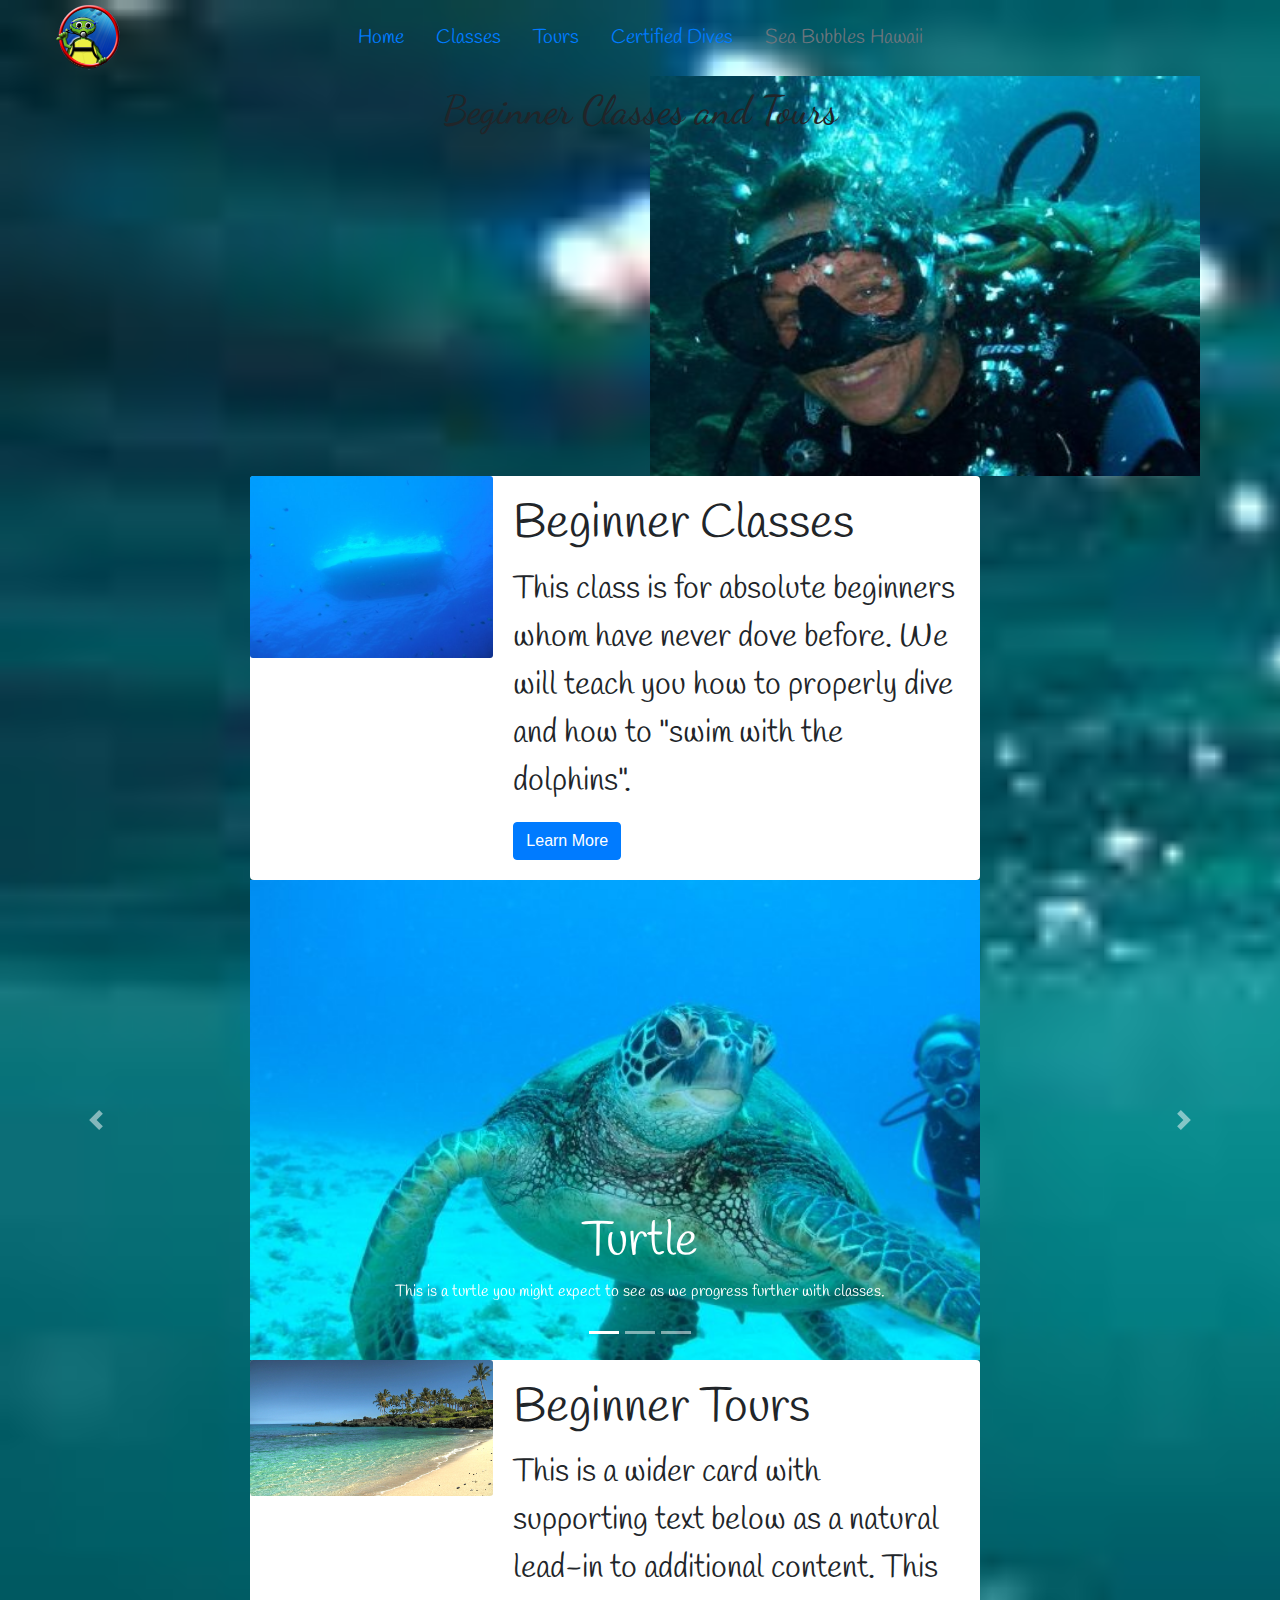
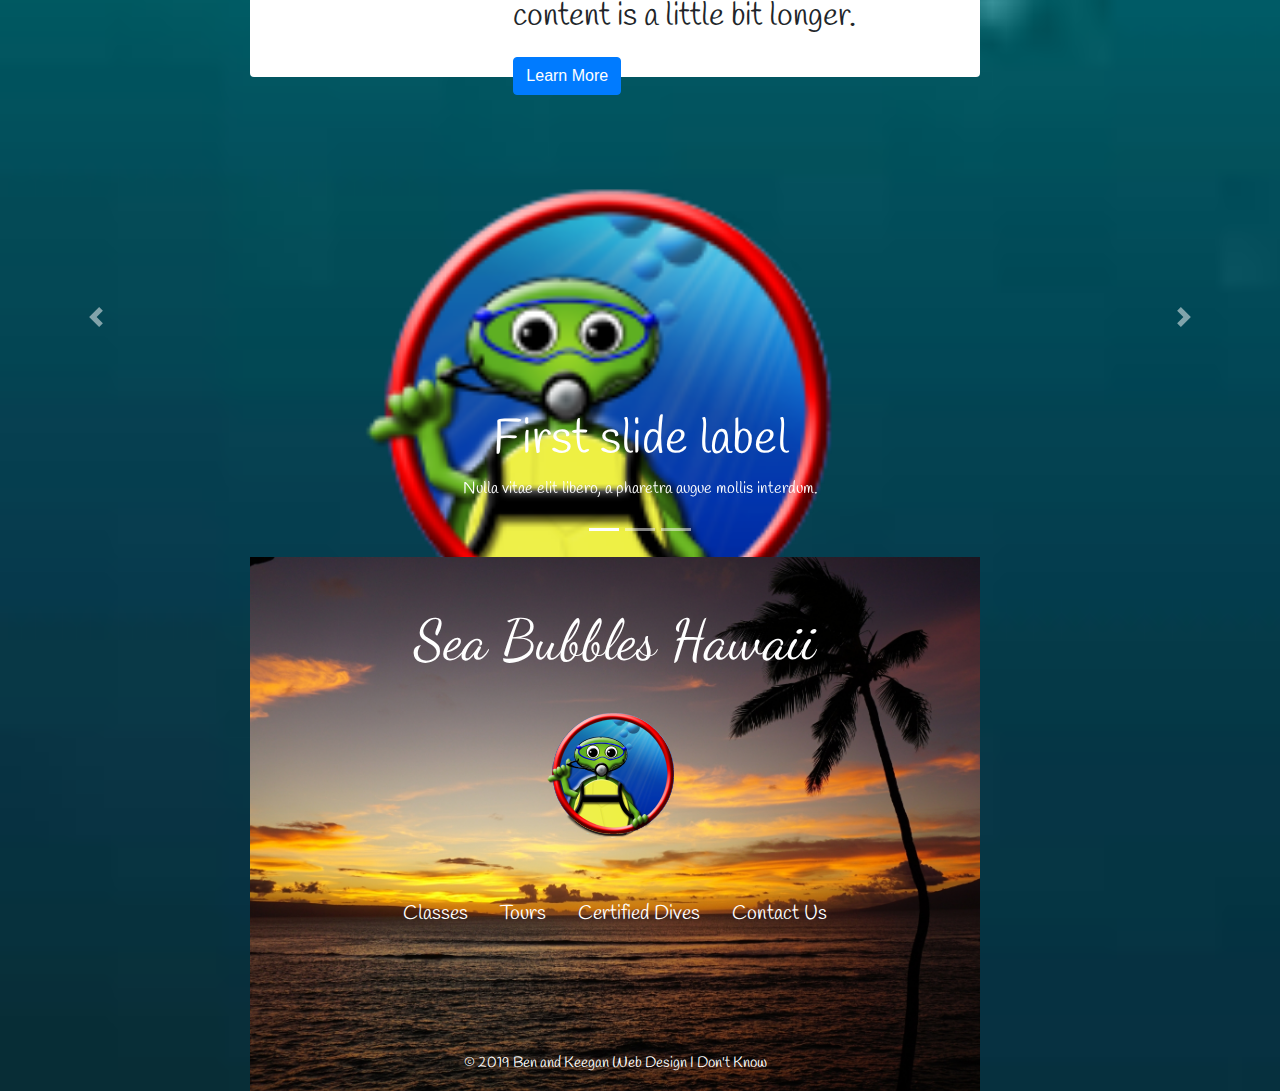
==== commit 4b56f713: "Added background image, changed class names added classes to make background go everywhere" ====
--- a/classes.html
+++ b/classes.html
@@ -12,7 +12,8 @@
         <link href="https://fonts.googleapis.com/css?family=Handlee" rel="stylesheet">
         <title>Sea Bubbles Hawaii</title>
     </head>
-    <body>
+    <body class="classbackground">
+
       <ul class="nav justify-content-center navBar">
           <li class="media logoposition">
             <img src="images/sbhLogo.png" class="mr-3" alt="ScubadivingTours" height="100px" width="100px">
@@ -33,12 +34,13 @@
               <a class="nav-link disabled" href="#" tabindex="-1" aria-disabled="true">Sea Bubbles Hawaii</a>
           </li>
       </ul>
+
       <header class="backgroundcolor">
-        <div class="overlay marginbot0 backgroundcolor">
-          <img class="turtleresize" src="images/instructor.jpg" alt="diving instructor">
+        <div class="classesoverlay marginbot0">
+          <img class="instructorsize" src="images/instructor.jpg" alt="diving instructor">
         </div w-100 text-white>
         <div class="d-flex h-100 text-center marginTop80">
-          <div class="w-100 text-black">
+          <div class="w-100 text-black textorder">
             <h1>Beginner Classes and Tours</h1>
           </div>
         </div>
@@ -48,7 +50,7 @@
 
 
       <!-- Card 1 -->
-      <div class="card mb-3 marginbot0 noborder cardsizing" style="max-width: auto; height: auto;">
+      <div class="card mb-3 marginbot0 noborder classpadding" style="max-width: auto; height: auto;">
         <div class="row no-gutters">
           <div class="col-md-4">
             <img src="images/boatbottom.jpg" class="card-img" alt="BottomofaBoat">
@@ -133,7 +135,7 @@
 
 
       <!-- Card 2 -->
-      <div class="card mb-3 marginbot0 noborder cardsizing" style="max-width: auto; height: auto;">
+      <div class="card mb-3 marginbot0 noborder classpadding" style="max-width: auto; height: auto;">
         <div class="row no-gutters">
           <div class="col-md-4">
             <img src="images/beach.jpg" class="card-img" alt="HawaiianBeaches">
@@ -210,7 +212,7 @@
       </div>
 
 
-      <footer>
+      <footer class="classpadding">
           <div class="jumbotron jumbotron-fluid">
               <div class="container">
                   <div class="imgContainer">
--- a/styles.css
+++ b/styles.css
@@ -127,11 +127,11 @@
 }
 
 /*classes page css*/
-.turtleresize{
+.instructorsize{
   height: 600px;
   width: 550px;
   position: absolute;
-  left: 670px;
+  left: 350px;
 }
 .logoposition{
   position: absolute;
@@ -170,8 +170,26 @@
   font-size: 3em !important;
 }
 .backgroundcolor{
-  background-color: white !important;
+  background-color: initial !important;
 }
-.cardsizing{
-  padding: 0px 300px 0px 250px;
+.classpadding{
+  margin: 0px 300px 0px 250px;
 }
+.classbackground{
+  background-image: url(images/Bubbles.jpg);
+  background-size: cover;
+  background-repeat: no-repeat;
+}
+.classesoverlay{
+  position: absolute;
+  top: 0;
+  left: 0;
+  z-index: 1;
+  margin-left: 300px;
+  margin-right: 250px
+}
+.textorder{
+  z-index: 2;
+  position: absolute;
+  top: 10px;
+}
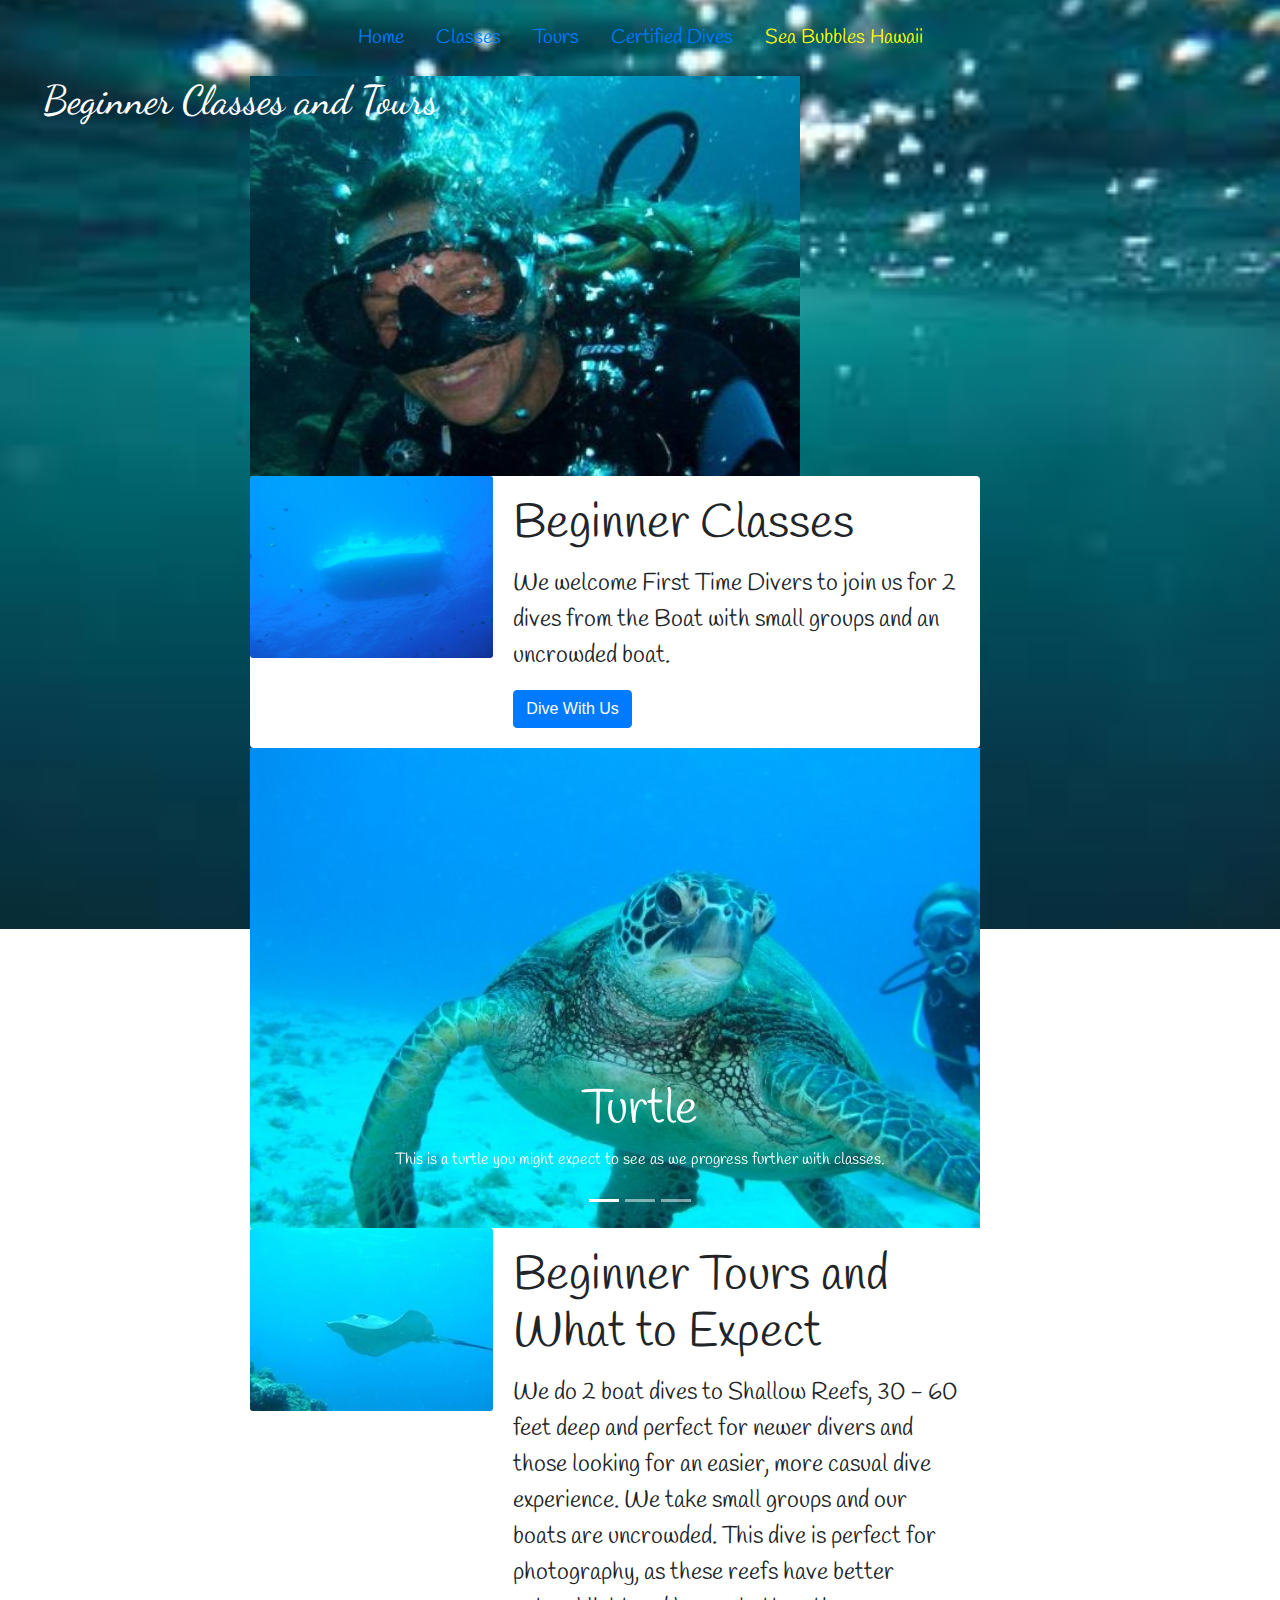
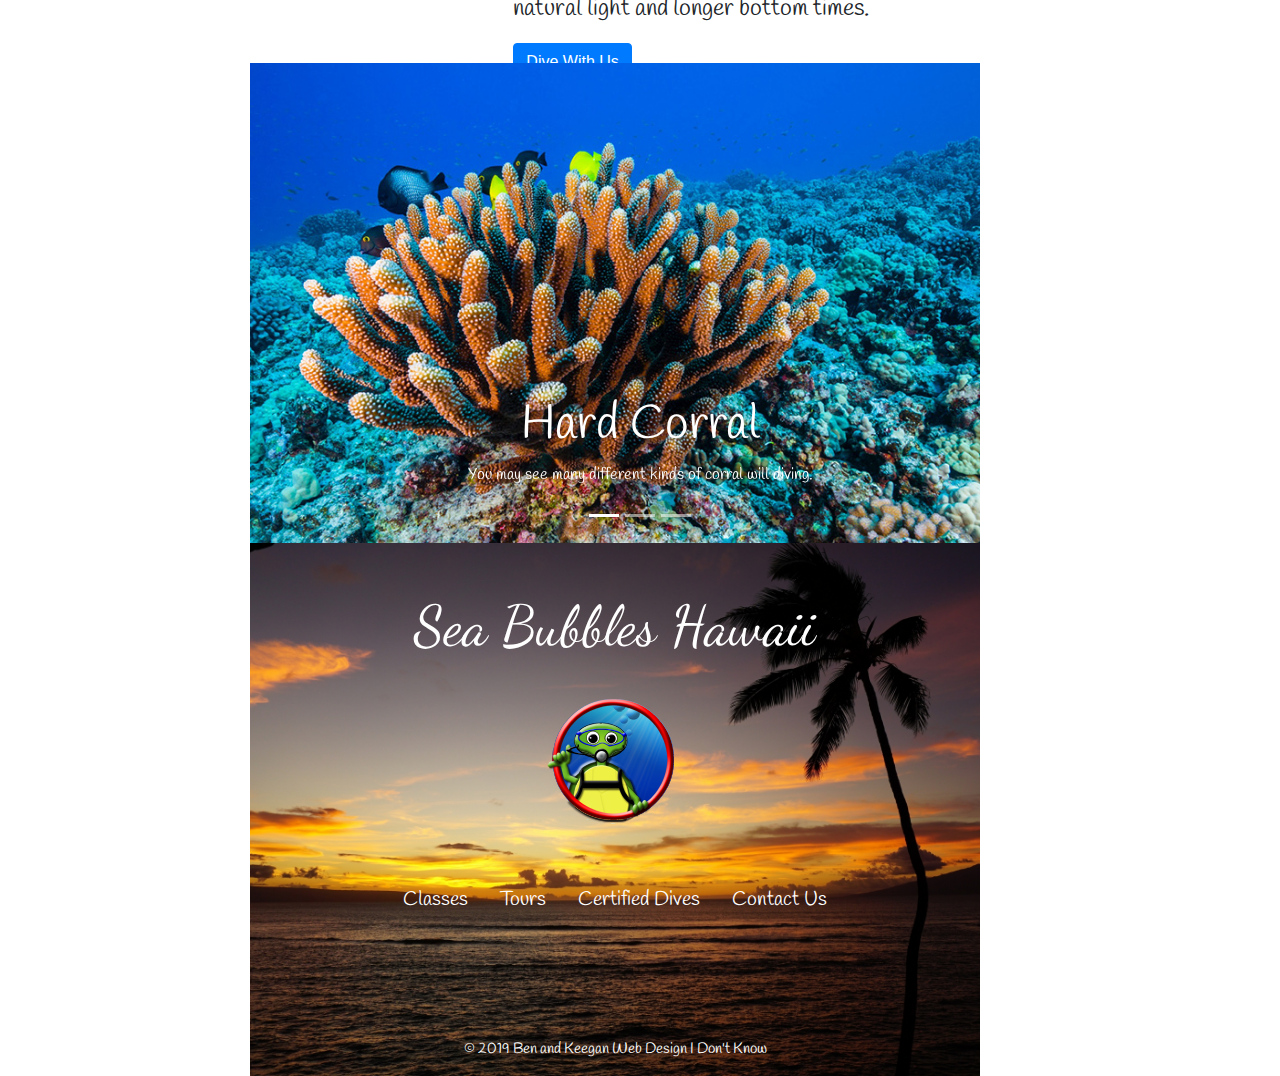
==== commit 9f435761: "Changed all the picutures to finished pictures, Editted classes and text for carousels" ====
--- a/classes.html
+++ b/classes.html
@@ -30,7 +30,7 @@
           <li class="nav-item">
                   <a class="nav-link" href="#">Certified Dives</a>
               </li>
-          <li class="nav-item">
+          <li class="nav-item coloryellow">
               <a class="nav-link disabled" href="#" tabindex="-1" aria-disabled="true">Sea Bubbles Hawaii</a>
           </li>
       </ul>
@@ -59,10 +59,10 @@
             <div class="card-body">
               <h5 class="card-title">Beginner Classes</h5>
               <p class="card-text">
-                This class is for absolute beginners whom have never dove before. We will teach you how to
-                properly dive and how to "swim with the dolphins".
+                We welcome First Time Divers to join us for
+                2 dives from the Boat with small groups and an uncrowded boat.
               </p>
-              <button class="btn btn-primary" type="submit">Learn More</button>
+              <button class="btn btn-primary" type="submit">Dive With Us</button>
             </div>
           </div>
         </div>
@@ -138,16 +138,21 @@
       <div class="card mb-3 marginbot0 noborder classpadding" style="max-width: auto; height: auto;">
         <div class="row no-gutters">
           <div class="col-md-4">
-            <img src="images/beach.jpg" class="card-img" alt="HawaiianBeaches">
+            <img src="images/ray.jpg" class="card-img" alt="Ray in Hawaii">
           </div>
           <div class="col-md-8 cardposition">
             <div class="card-body">
-              <h5 class="card-title">Beginner Tours</h5>
+              <h5 class="card-title">Beginner Tours and What to Expect</h5>
               <p class="card-text">
-                This is a wider card with supporting text below as a natural lead-in to additional content. This content is a little bit longer.
+                We do 2 boat dives to Shallow Reefs, 30 - 60 feet deep and
+                perfect for newer divers and those looking for an easier,
+                 more casual dive experience.
+                We take small groups and our boats are uncrowded.
+                This dive is perfect for photography, as these reefs have better natural light
+                and longer bottom times.
               </p>
               <div class="buttonposition">
-                <button class="btn btn-primary " type="submit">Learn More</button>
+                <button class="btn btn-primary " type="submit">Dive With Us</button>
               </div>
             </div>
           </div>
@@ -169,33 +174,33 @@
             <!-- Item 1 -->
             <div class="carousel-item active picturesize">
               <div class="carouselsize">
-                <img src="images/sbhLogo.png" class="d-block w-100 marginauto" alt="seabubbleshawaiilogo">
-              </div>
-              <div class="carousel-caption d-none d-md-block">
-                <h5>First slide label</h5>
-                <p>Nulla vitae elit libero, a pharetra augue mollis interdum.</p>
+                <img src="images/Corralinhawaii.jpg" class="d-block w-100 marginauto" alt="Corralinhawaii">
+              </div>
+              <div class="carousel-caption d-none d-md-block">
+                <h5>Hard Corral</h5>
+                <p>You may see many different kinds of corral will diving.</p>
               </div>
             </div>
 
             <!-- Item 2 -->
             <div class="carousel-item picturesize">
               <div class="carouselsize">
-                <img src="images/beach.jpg" class="d-block w-100" alt="beachesinhawaii">
-              </div>
-              <div class="carousel-caption d-none d-md-block">
-                <h5>Second slide label</h5>
-                <p>Lorem ipsum dolor sit amet, consectetur adipiscing elit.</p>
+                <img src="images/dolphins.jpg" class="d-block w-100" alt="spinnerdolphins">
+              </div>
+              <div class="carousel-caption d-none d-md-block">
+                <h5>Spinner Dolphins</h5>
+                <p>Spinner Dolphins are not as common but are a amazing site.</p>
               </div>
             </div>
 
             <!-- Item 3 -->
             <div class="carousel-item picturesize">
               <div class="carouselsize">
-                <img src="images/turtles.jpg" class="d-block w-100" alt="turtles">
-              </div>
-              <div class="carousel-caption d-none d-md-block">
-                <h5>Third slide label</h5>
-                <p>Praesent commodo cursus magna, vel scelerisque nisl consectetur.</p>
+                <img src="images/hawaiilife.jpg" class="d-block w-100" alt="hawaiilife">
+              </div>
+              <div class="carousel-caption d-none d-md-block">
+                <h5>Marine Life</h5>
+                <p>You will see an assortment of sea life.</p>
               </div>
             </div>
 
--- a/styles.css
+++ b/styles.css
@@ -131,12 +131,12 @@
   height: 600px;
   width: 550px;
   position: absolute;
-  left: 350px;
+  left: -50px;
 }
 .logoposition{
   position: absolute;
-  left: 40px;
-  top: -11px;
+  right: 500px;
+  top: -10px;
 }
 .noborder{
   border: none;
@@ -163,7 +163,7 @@
 }
 
 div .card-text{
-  font-size: 2em;
+  font-size: 1.5em;
 }
 
 h5{
@@ -177,8 +177,11 @@
 }
 .classbackground{
   background-image: url(images/Bubbles.jpg);
+  background-position: center;
+  background-attachment: fixed;
+  background-repeat: no-repeat;
   background-size: cover;
-  background-repeat: no-repeat;
+
 }
 .classesoverlay{
   position: absolute;
@@ -191,5 +194,16 @@
 .textorder{
   z-index: 2;
   position: absolute;
-  top: 10px;
-}
+  top: 0px;
+  right: 400px;
+  color: white;
+}
+
+.coloryellow a:link{
+  color: yellow;
+}
+@media screen and (max-width:1500px) {
+  .logoposition{
+    display: none;
+  }
+}
